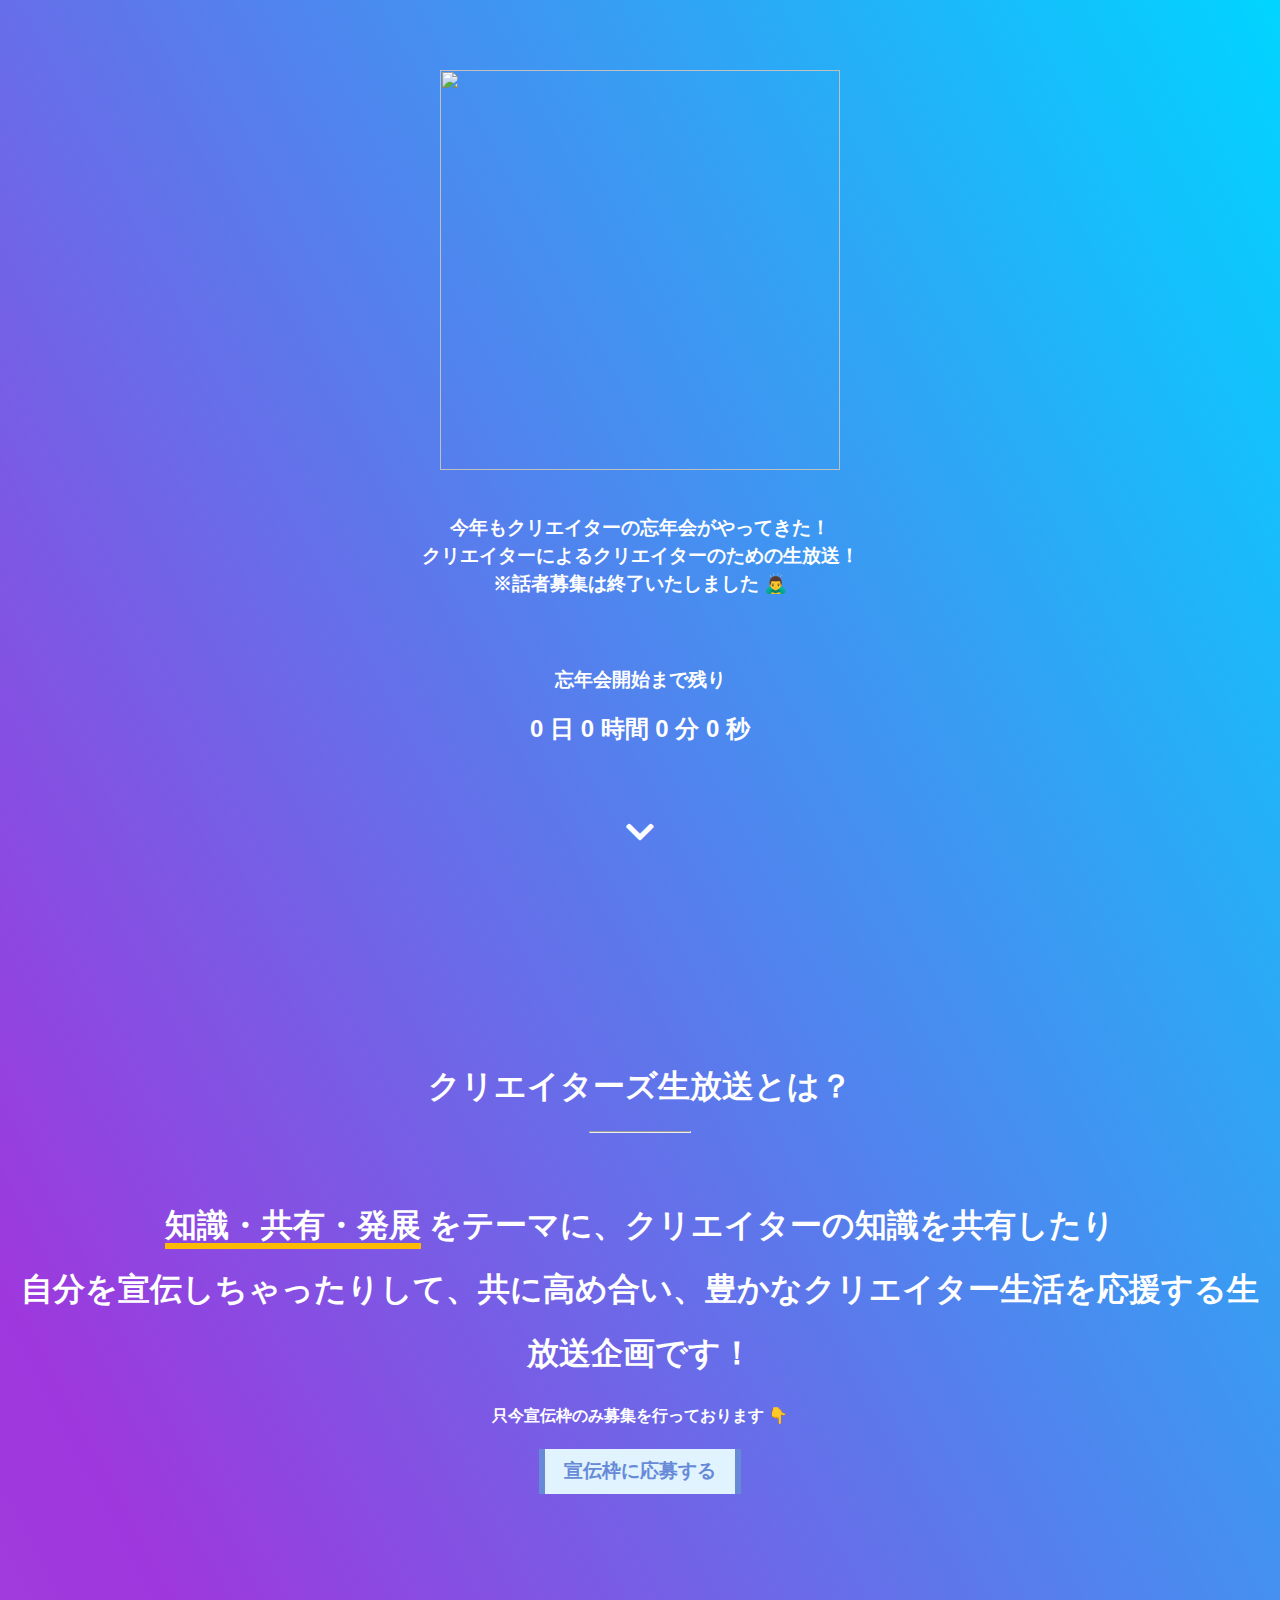
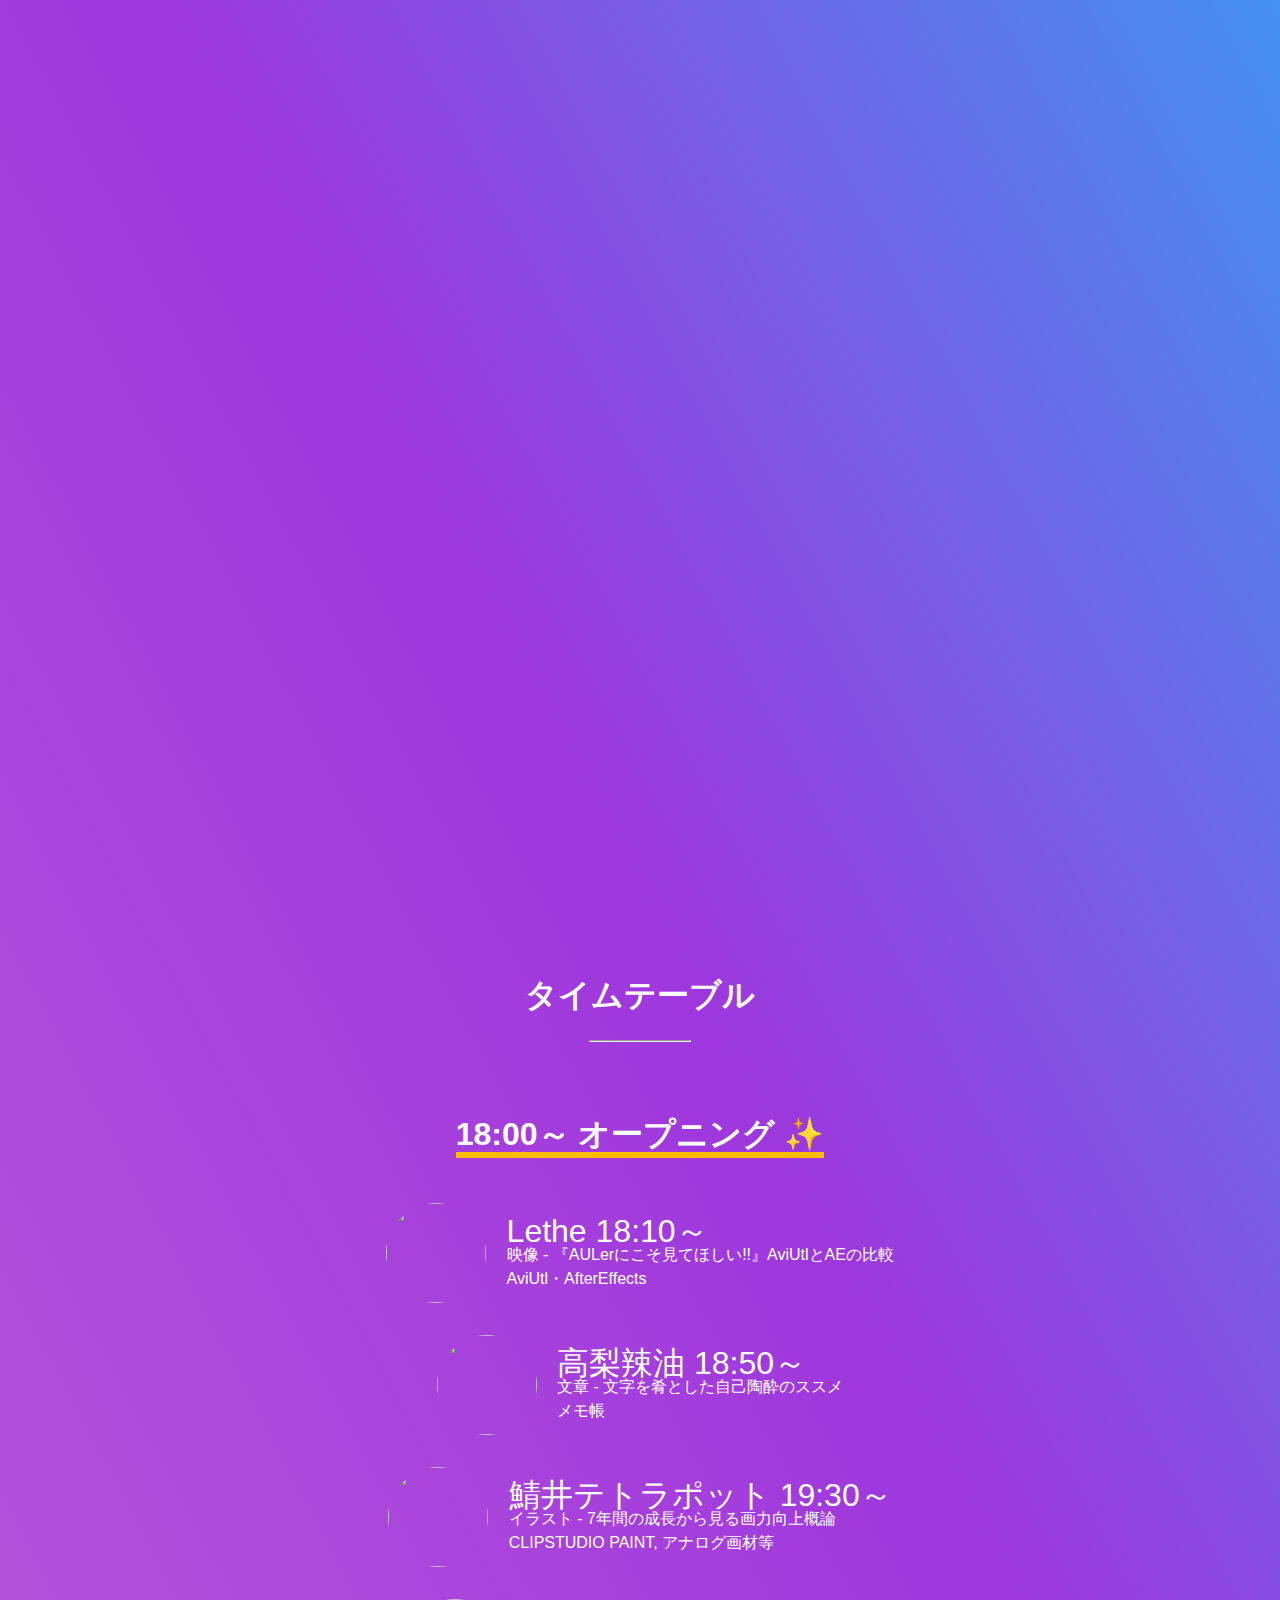
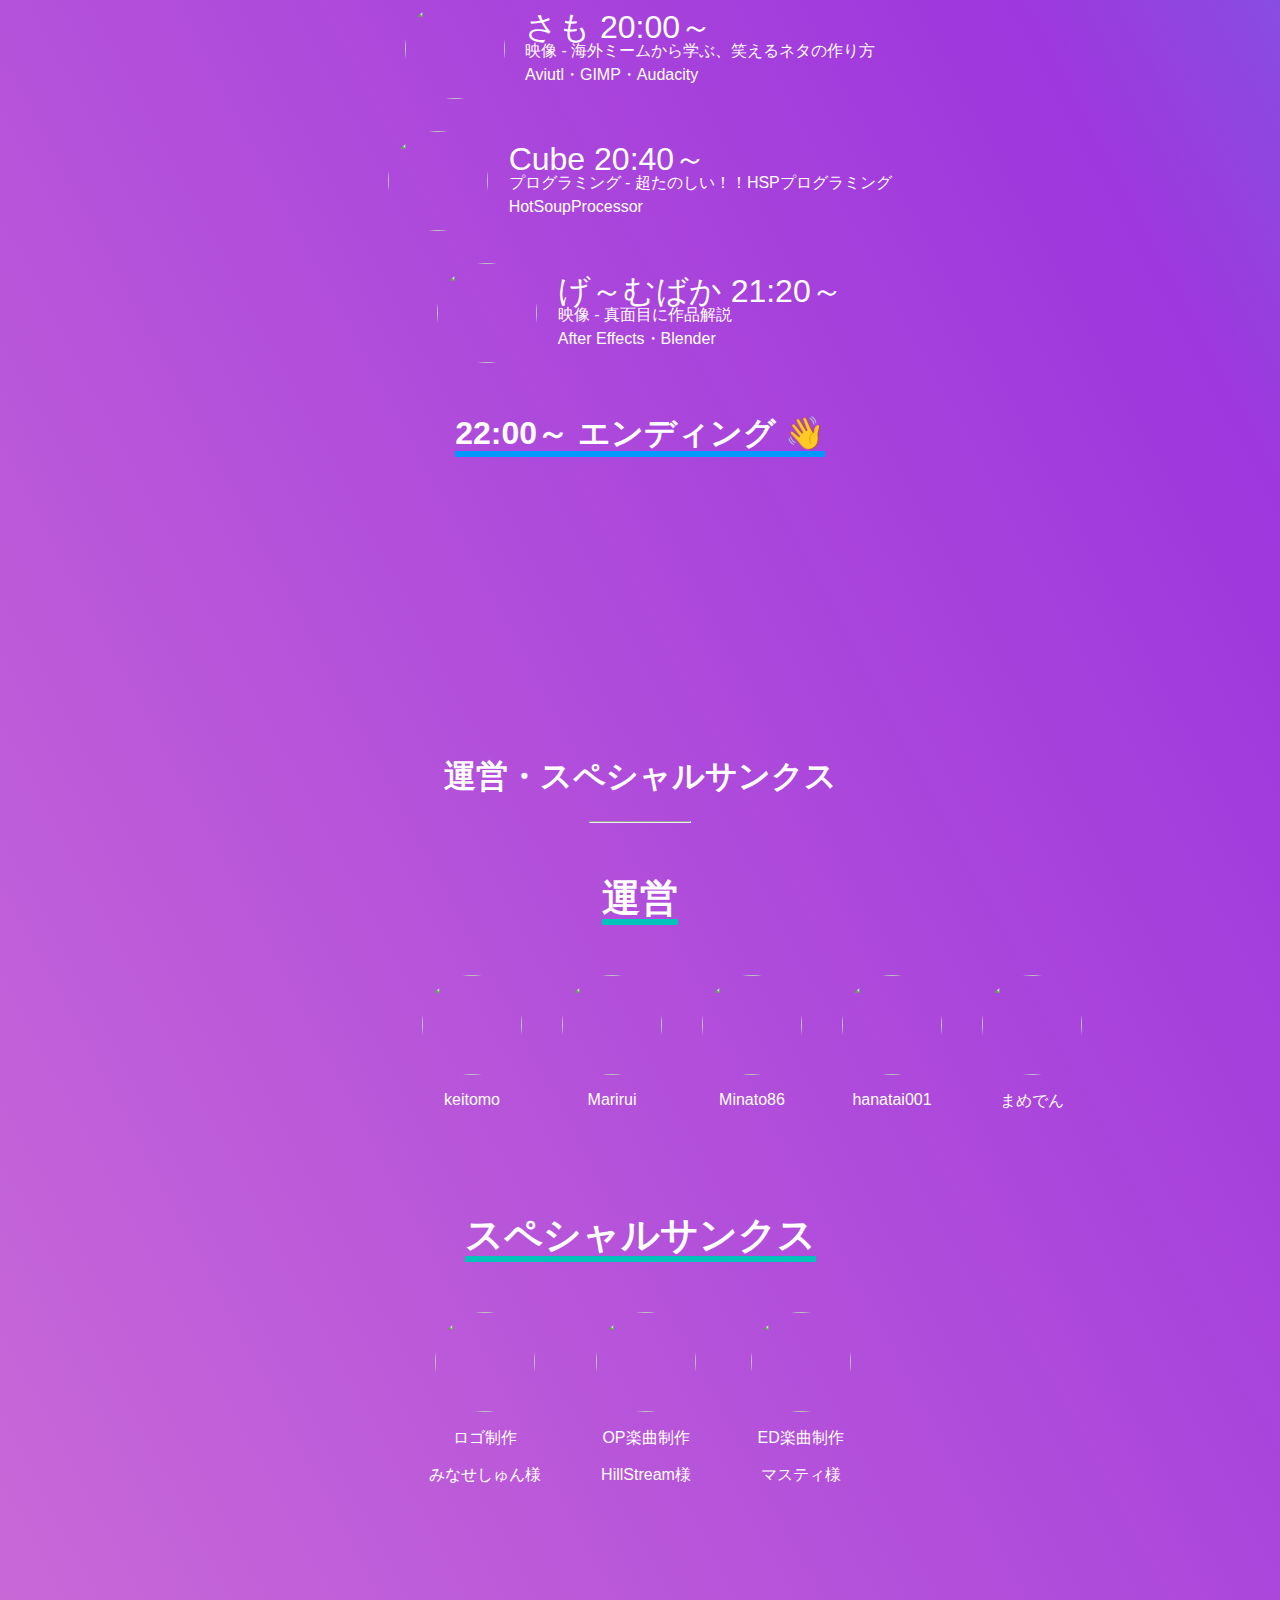
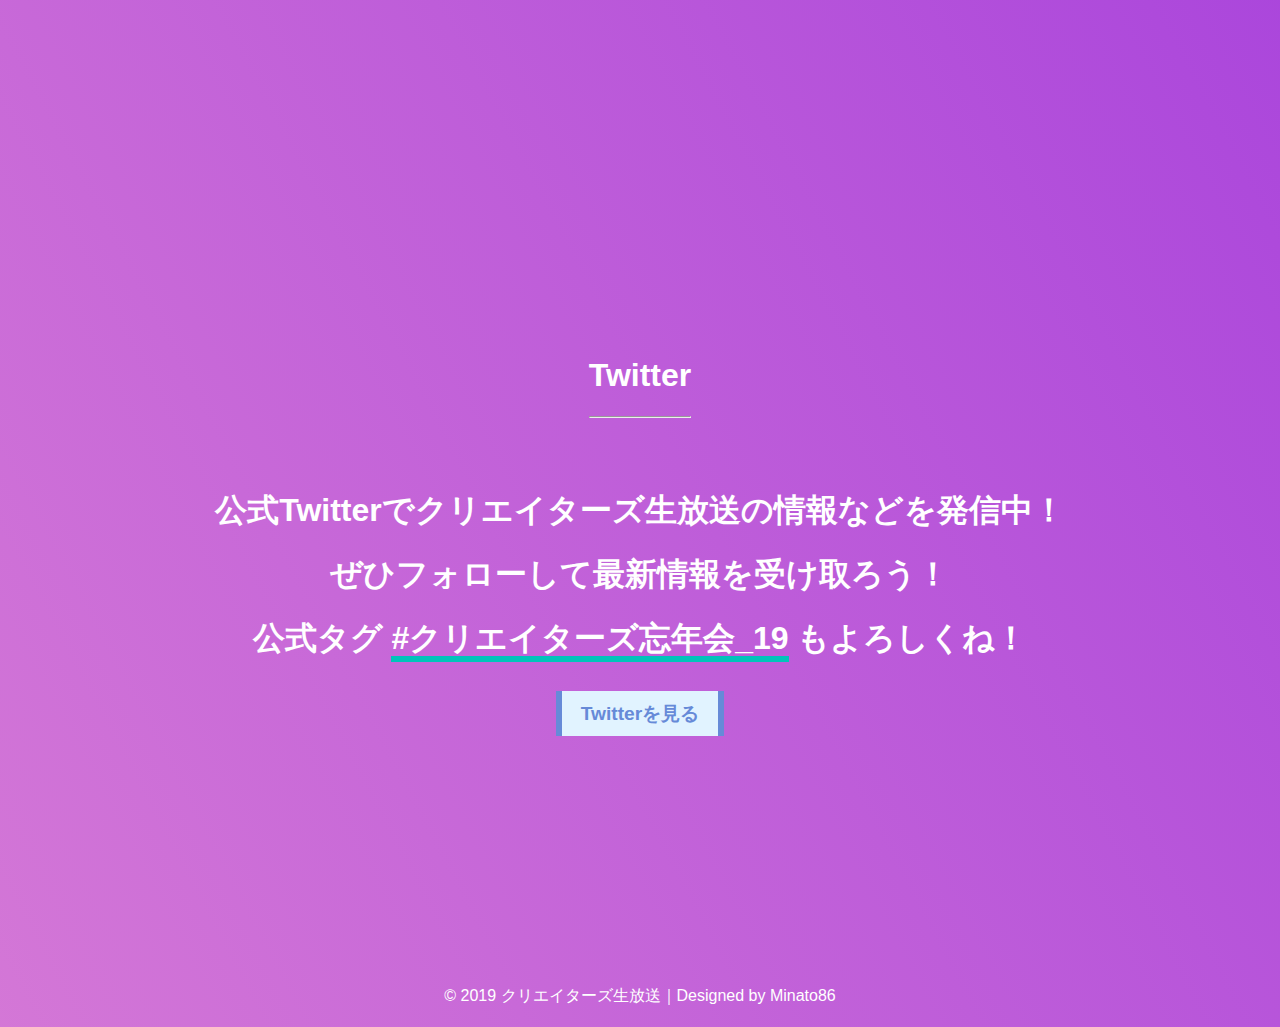
==== index.html @ d462431e "update" ====
<html>
    <head>
        <meta name="viewport" content="width=device-width, initial-scale=1.0">
        <title>クリエイターズ忘年会_19</title>

        <!-- meta -->
        <link rel="shortcut icon" href="./img/favicon.ico" type="image/x-icon">
        <meta name="twitter:card" content="summary" />
        <meta name="twitter:site" content="@creators_bc" />
        <meta property="og:url" content="https://creatorsbc.fun/" />
        <meta property="og:title" content="クリエイターズ忘年会_19" />
        <meta property="og:description" content="クリエイターズ忘年会_19の公式サイトです。" />
        <meta property="og:image" content="https://i.gyazo.com/70f1d8aa0fd897f2fe3856cfcf995e95.jpg" />

        <!-- css -->
        <link rel="stylesheet" href="./css/main.css">
        <link href="https://fonts.googleapis.com/css?family=Kosugi+Maru|Noto+Sans+JP&display=swap" rel="stylesheet">
        <link href="https://use.fontawesome.com/releases/v5.6.1/css/all.css" rel="stylesheet">

        <!-- js -->
        <script src="./js/jquery.js"></script>
        <script src="./js/countdown.js"></script>
    </head>
    <body>
        <!--
                                                .....
                                     ...+gMMMMMMMMMMMMMMMNNgJ..
                                ..+MMMMMMMMMMMMMMMMMMMMMMMMMMMMMNa.,
                             .gMMMMMMMY"=`       `       ` ?""MMMMMMMN,.`
                          .dMMMMMB"!   ..JwQggggggggggggmwi(..   7YMMMMMNJ.`
                       .+MMMMM"!  ..wggMB""!_...........?7TWMNgki.   TMMMMMN,`
                     .MMMMMD``..XgMB"~..gNMMMMMMMMMMMMMMMMNgJ,.?TNgk+,  TMMMMN,`
                   .MMMM#=` .XgH"_.+MMMMMM"""^!`     _?7""MMMMMMa,.7BNy+. (WMMMN, `
                 .dMMM#^ .JQM"_.dMMMM9^                      ?TMMMMNJ.7Mmn, .WMMMN,  `
               `.MMMM= .Jg#=.+MMM#=       .g              (,     ?TMMMN,-WN6, ,MMMMp
              .JMMMD  ,gM^.dMMM"         .M'.p`  ....  `.e Hb       ?HMMN,,WmG. 7MMMN,
             .MMMM= .XM".uMMH=          `MF.M'.p.MMMM].m M],M.        ,WMMN,/NJ, ,MMMN,
            .MMMM' ,q#!.MMM3             M],M.?F.MMMMt,B dF.M~          (MMMp UNG .HMMM,
           .MMMM! (JF jMM@               (N.?@    dN    (@ JF             TMMN.?NG. WMMM,
           dMMM! JdF.MMM$                 ?B      dN      dD               ,MMN,JNG. MMMN.
          -MMM\ ,JF.MMM\          ................dN....  .........`        ,MMN,?NO .MMMb `
         .MMMF .d@ dMMt         .MMMMMMMMMMMMMMMMMMMMMMMN,.MMMMMMMMN         ,MMN.Ubt (MMM[
         JMMM`.hM!.MMF          ,MMMMMMMMMMMMMMMMMMMMMMMMF dMMMMMMM#          (MMb MJ, MMMN
        .MMMF ,JF.MM#            (""""""""""""""""""""""! 7""""""""`           WMM,-N3 -MMM|
        .MMM: bM!-MM]                ......                                    ,MMb MJ. MMMb
        dMM# .q# MMM`                MMMMM}                                     MMN dF] MMMN
        MMM# ,JF MM#                 MMMMMN,......................              dMM-(@] JMMN
        MMM@ ,d].MM@                 MMMMMMMMMMMMMMMMMMMMMMMMMMMMMN             JMM[,#r (MMM
        MMM# ,d].MM@                 MMMMMMMMMMMMMMMMMMMMMMMMMMMMMM`            JMM\,#r JMMM
        dMMN ,JF MMN                 ."""""""""""""""""""""""MMMMMM`          ` dMM:-#] dMM#
       `JMMM..JN MMM.                                        .MMMMM`            MM# db\ MMMF
        ,MMM] $M-(MM]               `.gNNJ    .gNN,   .a,    .MMMMM`          `.MMF.MO .MMM]
         MMMN (db MMN.             ` MMMMM}  ,MMMMM   ,MMMm. .MMMMM`           dMM'.#r JMMM`
         -MMM[ DM,-MMb `             MMMMM}  ,MMMMM   ,M"`    TMMM"         ` .MMF.M4`.MMMF
          WMMN.,JN UMMp           ` .MMMMM}  ,MMMMM.                         .MM#`J8% dMM#
         `.MMMN (db WMMp `     ``.(+MMMMMM}  ,MMMMMNgJJJJJJJJJJJJ-.       ` .MMM`.@2 JMMM^
           ,MMMb 1Wb WMMp       .MMMMMMMMM}  ,MMMMMMMMMMMMMMMMMMMMN`    `  .MM#~.#J .MMMF
            JMMMR 1dN.TMMN,`    ,MMMMMMMMM!  .MMMMMMMMMMMMMMMMMMMM@      .JMM@ (@/`.MMMF
             JMMMN.(JN,(MMMe       ``````       `````````````````     ` .MMM$.dB= JMMMF
              ,MMMN,.4Wb.TMMN&.                                     ` .MMM@`.M0^.MMMMt
                WMMMm.?dN,.TMMMa.   .. ... ... . .... .. ... . ..  `.MMMB'.M8= .MMM#'
                 ?MMMMe 7dNJ "!  `    　　俺はKeitomo。主催だ。   .`.M8v`.MMMMD
                   TMMMNe '      すべては俺の計画通りだ。HAHAHA!!!  MMMMB!
                    .T#=  
        -->
        <div class="wrap">
            <section id="top">
                <div>
                    <img src="https://i.gyazo.com/5e3a92aaf8ae80759870c3af15cc7ea3.png" class="logo">
                    <h3 style="padding-bottom: 50px;line-height: 1.5em;">今年もクリエイターの忘年会がやってきた！<br>クリエイターによるクリエイターのための生放送！<br>
                    ※話者募集は終了いたしました 🙇‍♂️</h3>
                    <h3>忘年会開始まで残り</h3>
                    <h2 countdown data-text="%s 日 %s 時間 %s 分 %s 秒">Dec 28 2019 18:00:00</h2>
                    <h1 style="padding-top: 50px;"><i class="fas fa-chevron-down blinking"></i></h1>
                </div>
            </section>
            <section id="about" class="body">
                <div>
                    <h1>クリエイターズ生放送とは？</h1>
                    <hr width="100px" style="margin-bottom: 60px;">
                    <h1 style="line-height: 2em;"><span style="border-bottom: solid 6px #fcba03;">知識・共有・発展</span> をテーマに、クリエイターの知識を共有したり<br>
                    自分を宣伝しちゃったりして、共に高め合い、豊かなクリエイター生活を応援する生放送企画です！</h1>
                    <h4>只今宣伝枠のみ募集を行っております 👇</h4>
                    <a href="https://forms.gle/fdSsDYoHPmauTAWT8" target="_brank" class="btn-flat-vertical-border">宣伝枠に応募する</a>
                </div>
            </section>
            <section id="video" class="body">
                    <iframe class="video-promo" src="https://www.youtube.com/embed/orXXYyFGIE4" frameborder="0" allow="accelerometer; autoplay; encrypted-media; gyroscope; picture-in-picture" allowfullscreen></iframe>
            </section>
            <section id="timetable" class="body">
                <div>
                    <h1>タイムテーブル</h1>
                    <hr width="100px" style="margin-bottom: 60px;">
                    <h1 style="line-height: 2em;"><span style="border-bottom: solid 6px #fcba03;">18:00～ オープニング ✨</span></h1>
                    <div class="tt">
                        <p><a href="https://twitter.com/Lethe_movie" target="brank"><img src="https://i.gyazo.com/22e9d93dec07c52845b61fbc499a0b1f.png" alt=""></a></p>
                        <p class="des"><span style="font-size: 2em;">Lethe 18:10～</span><br>
                            映像 - 『AULerにこそ見てほしい!!』AviUtlとAEの比較<br>
                            AviUtl・AfterEffects
                        </p>
                    </div>
                    <div class="tt">
                        <p><a href="https://twitter.com/RaU_Takanashi" target="brank"><img src="https://i.gyazo.com/50382cf73e55de3f78f0122f3cd583ee.png" alt=""></a></p>
                        <p class="des"><span style="font-size: 2em;">高梨辣油 18:50～</span><br>
                            文章 - 文字を肴とした自己陶酔のススメㅤㅤㅤㅤㅤㅤ<br>
                            メモ帳
                        </p>
                    </div>
                    <div class="tt">
                        <p><a href="https://twitter.com/saba_tet1126" target="brank"><img src="https://i.gyazo.com/2437b817a026414116f5423c4c939b5f.png" alt=""></a></p>
                        <p class="des"><span style="font-size: 2em;">鯖井テトラポット 19:30～</span><br>
                            イラスト - 7年間の成長から見る画力向上概論<br>
                            CLIPSTUDIO PAINT, アナログ画材等
                        </p>
                    </div>
                    <div class="tt">
                        <p><a href="https://twitter.com/sakamoto0011" target="brank"><img src="https://i.gyazo.com/a6241a53ac39712736804571fe1c72ea.png" alt=""></a></p>
                        <p class="des"><span style="font-size: 2em;">さも 20:00～</span><br>
                            映像 - 海外ミームから学ぶ、笑えるネタの作り方ㅤ<br>
                            Aviutl・GIMP・Audacity
                        </p>
                    </div>
                    <div class="tt">
                        <p><a href="https://twitter.com/cubezeero" target="brank"><img src="https://i.gyazo.com/6b86696549e7f0f8fda0eaf172cfabc1.png" alt=""></a></p>
                        <p class="des"><span style="font-size: 2em;">Cube 20:40～</span><br>
                            プログラミング - 超たのしい！！HSPプログラミング<br>
                            HotSoupProcessor
                        </p>
                    </div>
                    <div class="tt">
                        <p><a href="https://twitter.com/GAMEBAKA2000" target="brank"><img src="https://i.gyazo.com/21ffd3a1f60e55e9c38b6039c8e36f0f.png" alt=""></a></p>
                        <p class="des"><span style="font-size: 2em;">げ～むばか 21:20～</span><br>
                            映像 - 真面目に作品解説ㅤㅤㅤㅤㅤㅤㅤㅤㅤㅤㅤㅤ<br>
                            After Effects・Blender
                        </p>
                    </div>
                    <h1 style="line-height: 2em;"><span style="border-bottom: solid 6px #0398fc;">22:00～ エンディング 👋</span></h1>
                </div>
            </section>
            <section id="member" class="body">
                <div>
                    <h1>運営・スペシャルサンクス</h1>
                    <hr width="100px" style="margin-bottom: 50px;">
                    <h1><span style="border-bottom: solid 6px rgb(0, 196, 186);font-size: 1.2em;">運営</span></h1>
                    <div class="list">
                        <a href="https://twitter.com/ktmo_mov" target="_brank" class="list-item">
                            <img src="https://i.gyazo.com/1d8be86977a50c9455d83f472a23ac5b.png" alt="">
                            <p>keitomo</p>
                        </a>
                        <a href="https://twitter.com/marirui67" target="_brank" class="list-item">
                            <img src="https://i.gyazo.com/f744e0cbfbd6523bb1870ebd5173b1fb.png" alt="">
                            <p>Marirui</p>
                        </a>
                        <a href="https://twitter.com/minatoo86" target="_brank" class="list-item">
                            <img src="https://i.gyazo.com/f1474692c18a4db231034524dd85b794.jpg" alt="">
                            <p>Minato86</p>
                        </a>
                        <a href="https://twitter.com/hanatai001" target="_brank" class="list-item">
                            <img src="https://i.gyazo.com/eb9c6229f946e86064e01d5e27574a65.png" alt="">
                            <p>hanatai001</p>
                        </a>
                        <a href="https://twitter.com/mamedenkun" target="_brank" class="list-item">
                            <img src="https://i.gyazo.com/46a14986a5d53047683aafbb2c1fb04d.png" alt="">
                            <p>まめでん</p>
                        </a>
                    </div>
                    <h1><span style="border-bottom: solid 6px rgb(0, 196, 186);font-size: 1.2em;margin: 0 50px;">スペシャルサンクス</span></h1>
                    <div class="list">
                        <a href="https://twitter.com/ShunMinase" target="_brank" class="list-item">
                            <img src="https://i.gyazo.com/5931a4c4b9e9d77b2ae1f54dc32a203a.jpg" alt="">
                            <p>ロゴ制作</p>
                            <p>みなせしゅん様</p>
                        </a>
                        <a href="https://twitter.com/std3220" target="_brank" class="list-item">
                            <img src="https://i.gyazo.com/8f08acd275242303098bb33f04b0a08d.png" alt="">
                            <p>OP楽曲制作</p>
                            <p>HillStream様</p>
                        </a>
                        <a href="https://twitter.com/doughnutscinema" target="_brank" class="list-item">
                            <img src="https://i.gyazo.com/138bfa4cdad1a27047c451812296b04d.png" alt="">
                            <p>ED楽曲制作</p>
                            <p>マスティ様</p>
                        </a>
                    </div>
                </div>
            </section>
            <section id="twitter">
                <div>
                    <h1>Twitter</h1>
                    <hr width="100px" style="margin-bottom: 60px;">
                    <h1 style="line-height: 2em;">公式Twitterでクリエイターズ生放送の情報などを発信中！<br>
                    ぜひフォローして最新情報を受け取ろう！<br>
                    公式タグ <span style="border-bottom: solid 6px rgb(0, 196, 186);">#クリエイターズ忘年会_19</span> もよろしくね！</h1>
                    <a href="https://twitter.com/creators_bc" target="_brank" class="btn-flat-vertical-border">Twitterを見る</a>
                </div>
            </section>
            <a style="text-align: center;">© 2019 クリエイターズ生放送｜Designed by Minato86</a>
        </div>
        <script src="https://cdn.jsdelivr.net/npm/bubbly-bg@1.0.0/dist/bubbly-bg.js"></script>
        <script>
            bubbly();
        </script>
    </body>
</html>
---- css/main.css ----
html, body {
    margin: 0;
}

.wrap {
    text-align: center;
    padding: 20px 20px;
    font-family: 'Kosugi Maru', sans-serif;
    color: white;
    background: rgb(174,0,179);
    background: linear-gradient(62deg, rgba(174,0,179,0.5326505602240896) 0%, rgba(158,55,221,1) 55%, rgba(0,212,255,1) 100%);
}

#top, #twitter {
    height: 100vh;
    display: flex;
    justify-content: center; /*左右中央揃え*/
    align-items: center;     /*上下中央揃え*/
}

.body {
    padding: 10% 0;
    display: flex;
    justify-content: center; /*左右中央揃え*/
    align-items: center;     /*上下中央揃え*/
}

@media screen and (max-width:480px) { 
    .body {
        padding: 30% 0;
        display: flex;
        justify-content: center; /*左右中央揃え*/
        align-items: center;     /*上下中央揃え*/
    }
}

.tt p{
    display:inline-block;
    vertical-align:top; /*縦方向の揃え位置を指定*/
}

.tt img{
    width: 100px;
    border-radius: 50%;
}

@media screen and (max-width:700px) { 
    .tt img {
        width: 130px
    }
    .tt {
        margin: 3rem 0;
    }
}


.des {
    margin: 2rem 0 0 1rem;
    text-align: left;
    line-height: 1.5rem;
}

.blinking{
	-webkit-animation:blink 1.5s ease-in-out infinite alternate;
    -moz-animation:blink 1.5s ease-in-out infinite alternate;
    animation:blink 1.5s ease-in-out infinite alternate;
}
@-webkit-keyframes blink{
    0% {opacity:0;}
    100% {opacity:1;}
}
@-moz-keyframes blink{
    0% {opacity:0;}
    100% {opacity:1;}
}
@keyframes blink{
    0% {opacity:0;}
    100% {opacity:1;}
}

.logo {
    width: 400px;
    margin-bottom: 25px;
}

.video-promo {
    width: 1000px;
    height: 563px;
}

@media screen and (max-width:480px) { 
    /*　画面サイズが480pxからはここを読み込む　*/
    .logo {
        width: 200px;
    }
    body {
        font-size: 0.8rem;
    }
    .video-promo {
        width: 480px;
        height: 270px;
    }
}

.btn-flat-vertical-border {
    font-size: 1.2em;
    position: relative;
    display: inline-block;
    font-weight: bold;
    padding: 0.5em 1em;
    text-decoration: none;
    border-left: solid 6px #668ad8;
    border-right: solid 6px #668ad8;
    color: #668ad8;
    background: #e1f3ff;
    transition: .4s;
  }
  
  .btn-flat-vertical-border:hover {
    background: #668ad8;
    color: #FFF;
  }

.list {
    display: flex;
    flex-wrap: nowrap;
    justify-content: space-around;
    padding: 30px 16% 60px;
}
.list-item {
    text-decoration: none;
    color: white;
    margin: 0 20px;
}

.list-item img{
    width: 100px;
    border-radius: 50%;
}
@media screen and (max-width:700px) { 
    .list {
        flex-wrap: wrap;
        justify-content: space-between;
    }
    .list-item img {
        width: 70px
    }
}
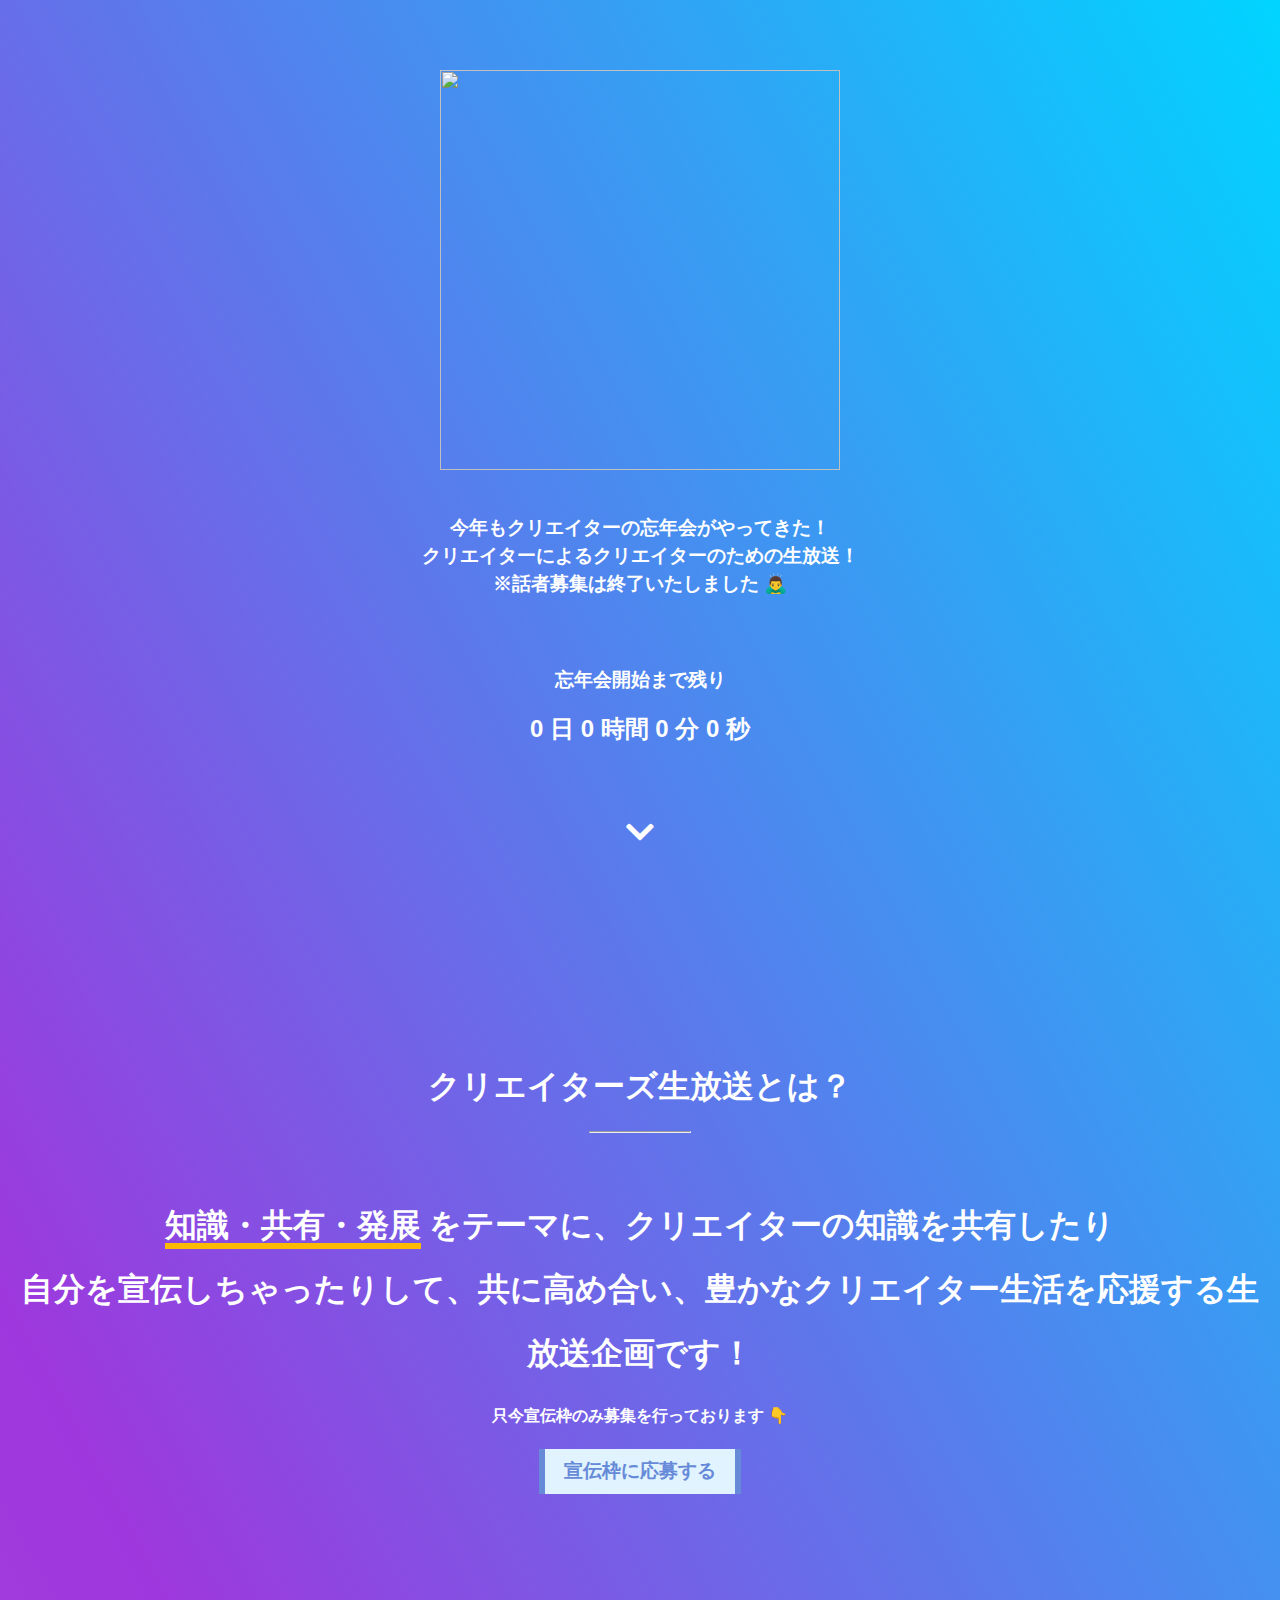
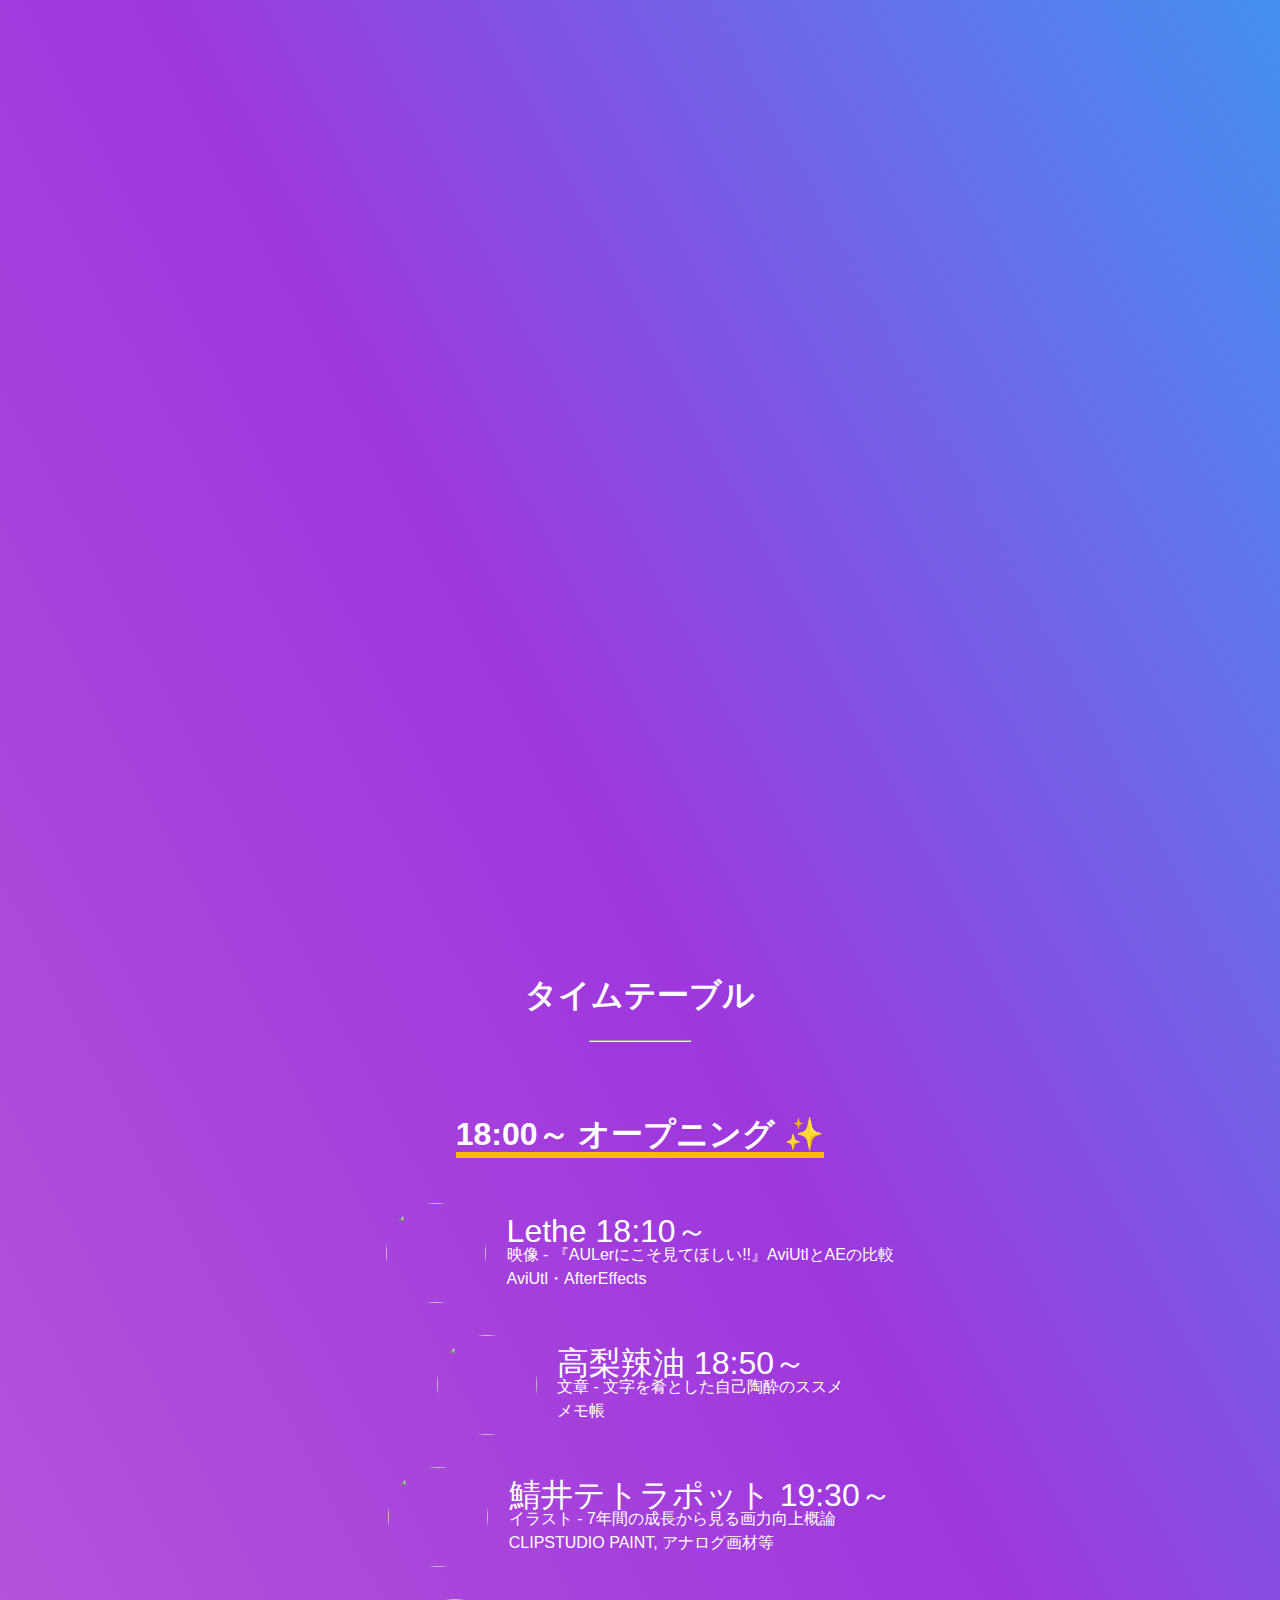
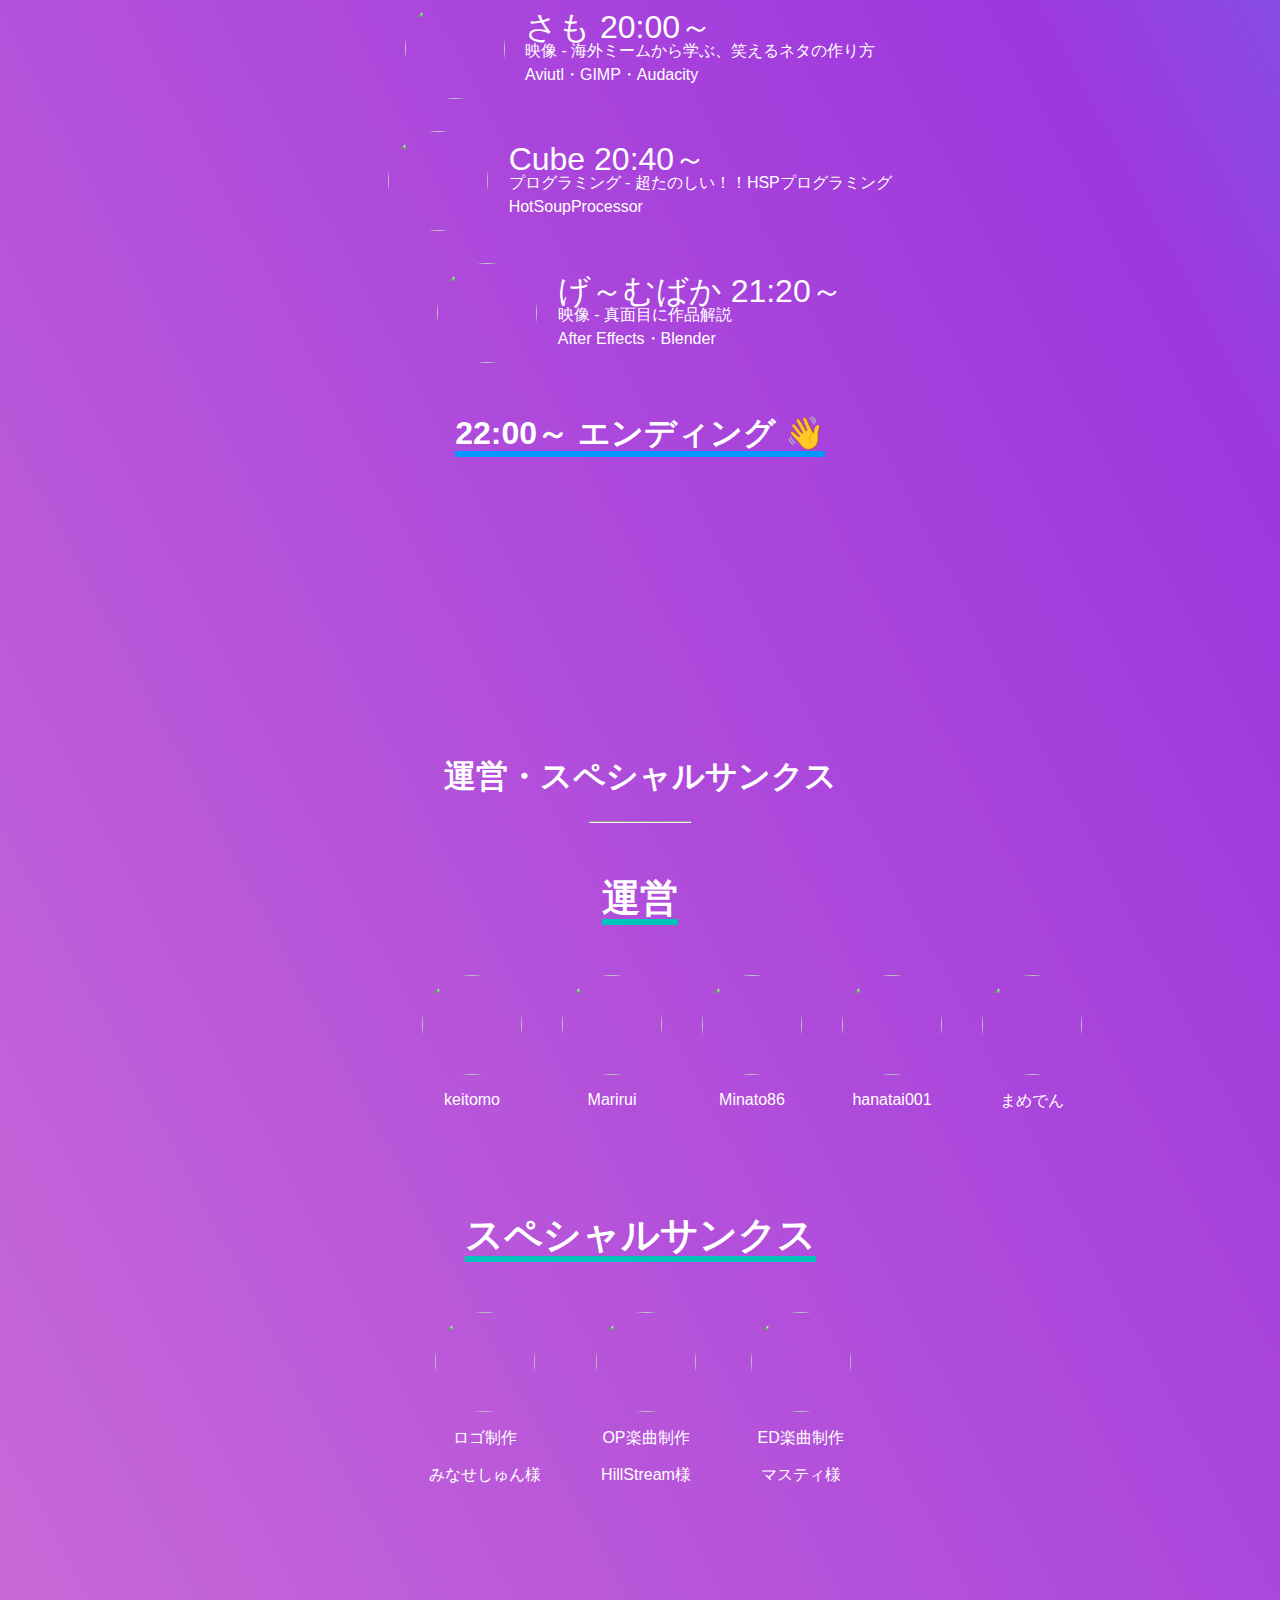
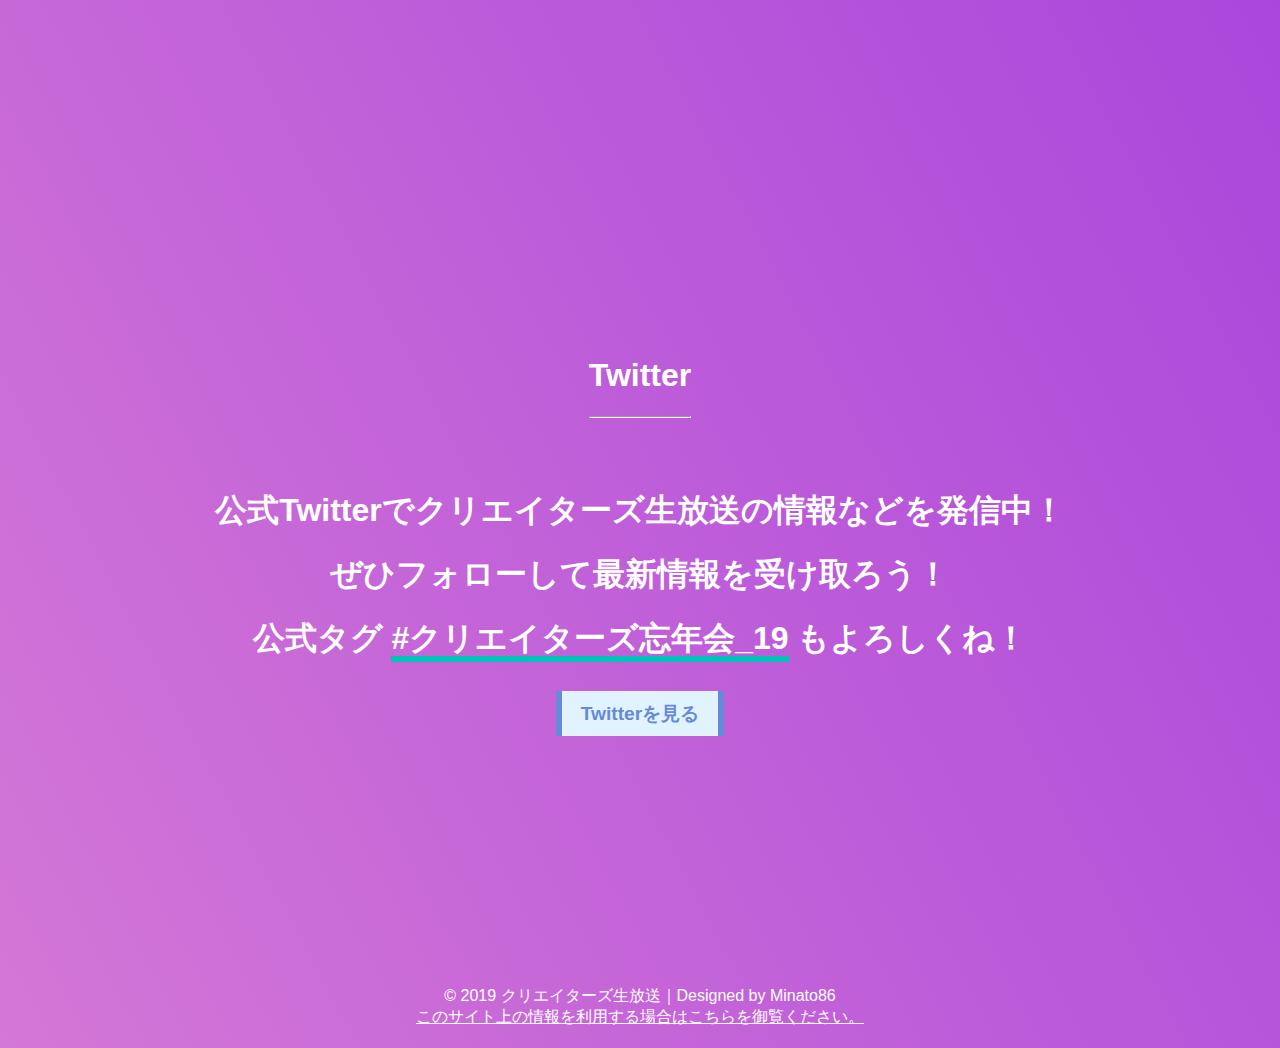
==== commit 689bac92: "update" ====
--- a/index.html
+++ b/index.html
@@ -194,7 +194,8 @@
                     <a href="https://twitter.com/creators_bc" target="_brank" class="btn-flat-vertical-border">Twitterを見る</a>
                 </div>
             </section>
-            <a style="text-align: center;">© 2019 クリエイターズ生放送｜Designed by Minato86</a>
+            <a style="text-align: center;">© 2019 クリエイターズ生放送｜Designed by Minato86</a><br>
+            <a href="" style="color: white;">このサイト上の情報を利用する場合はこちらを御覧ください。</a>
         </div>
         <script src="https://cdn.jsdelivr.net/npm/bubbly-bg@1.0.0/dist/bubbly-bg.js"></script>
         <script>
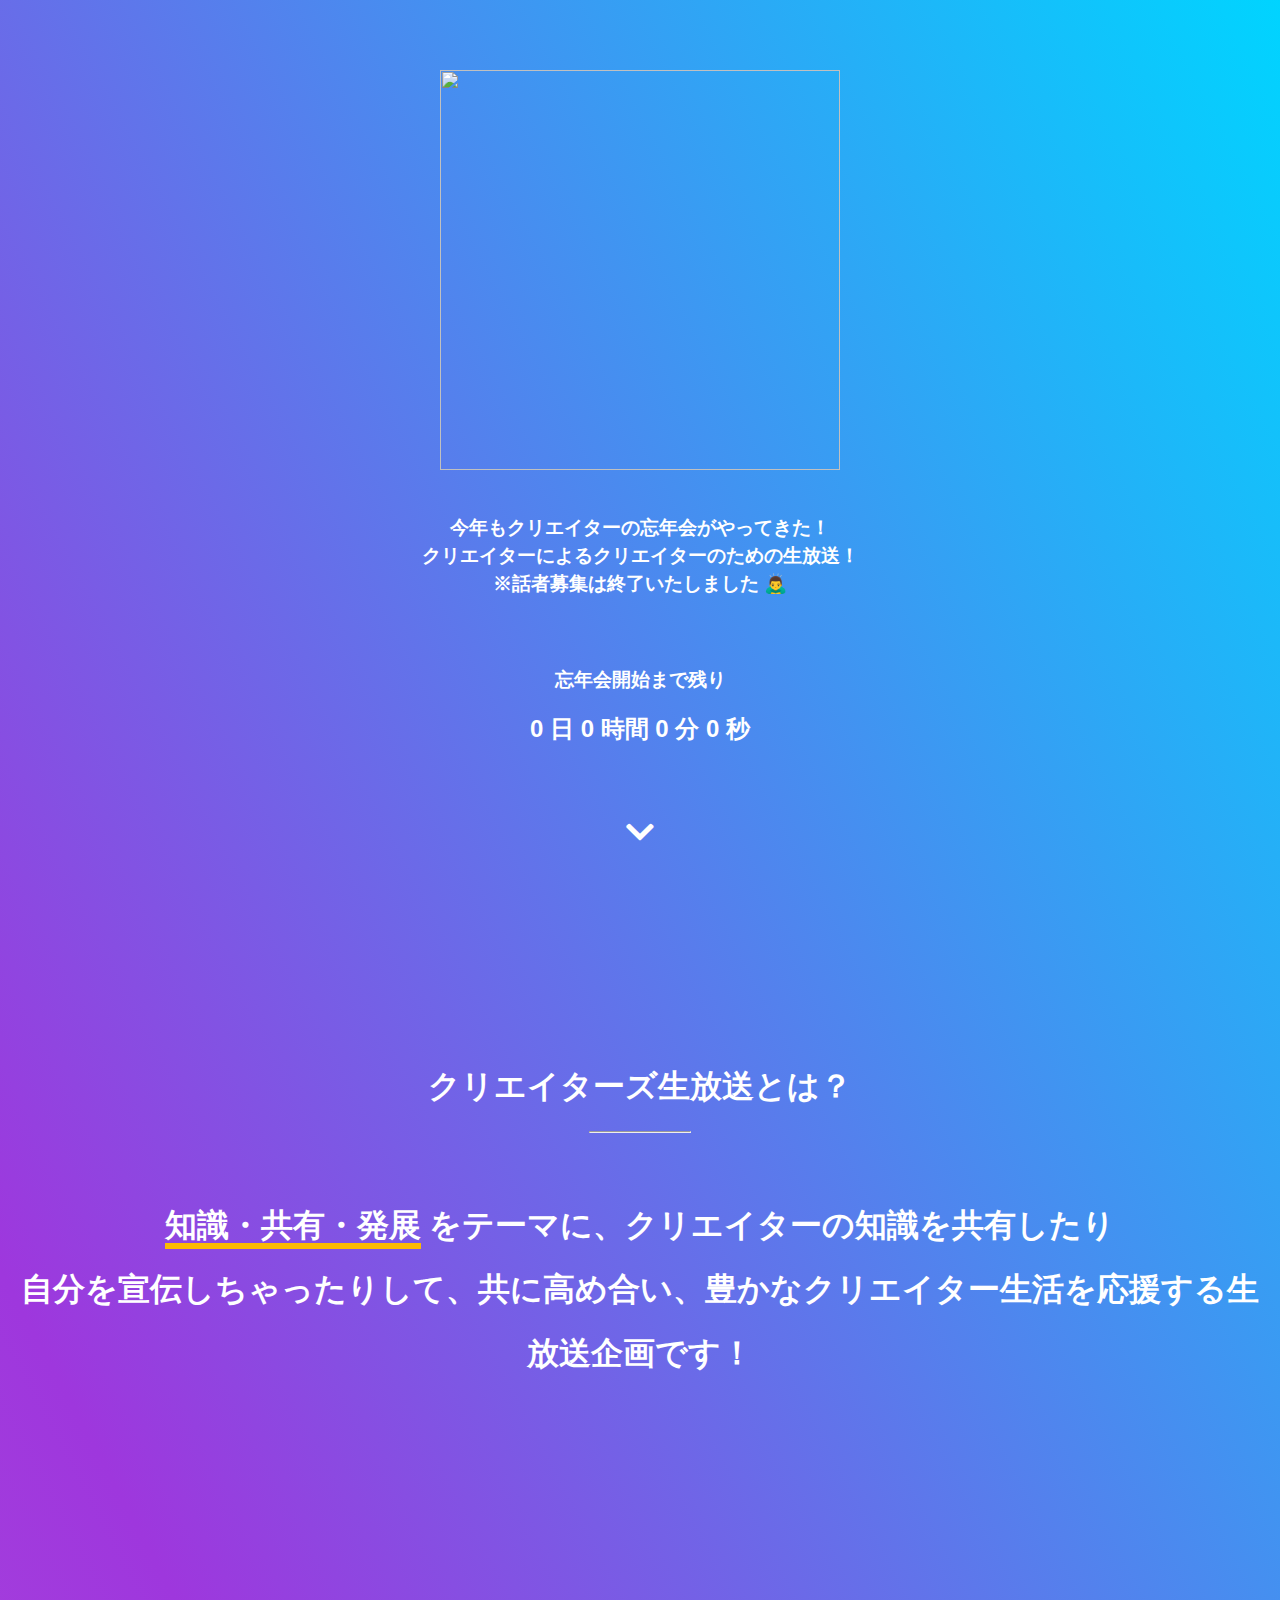
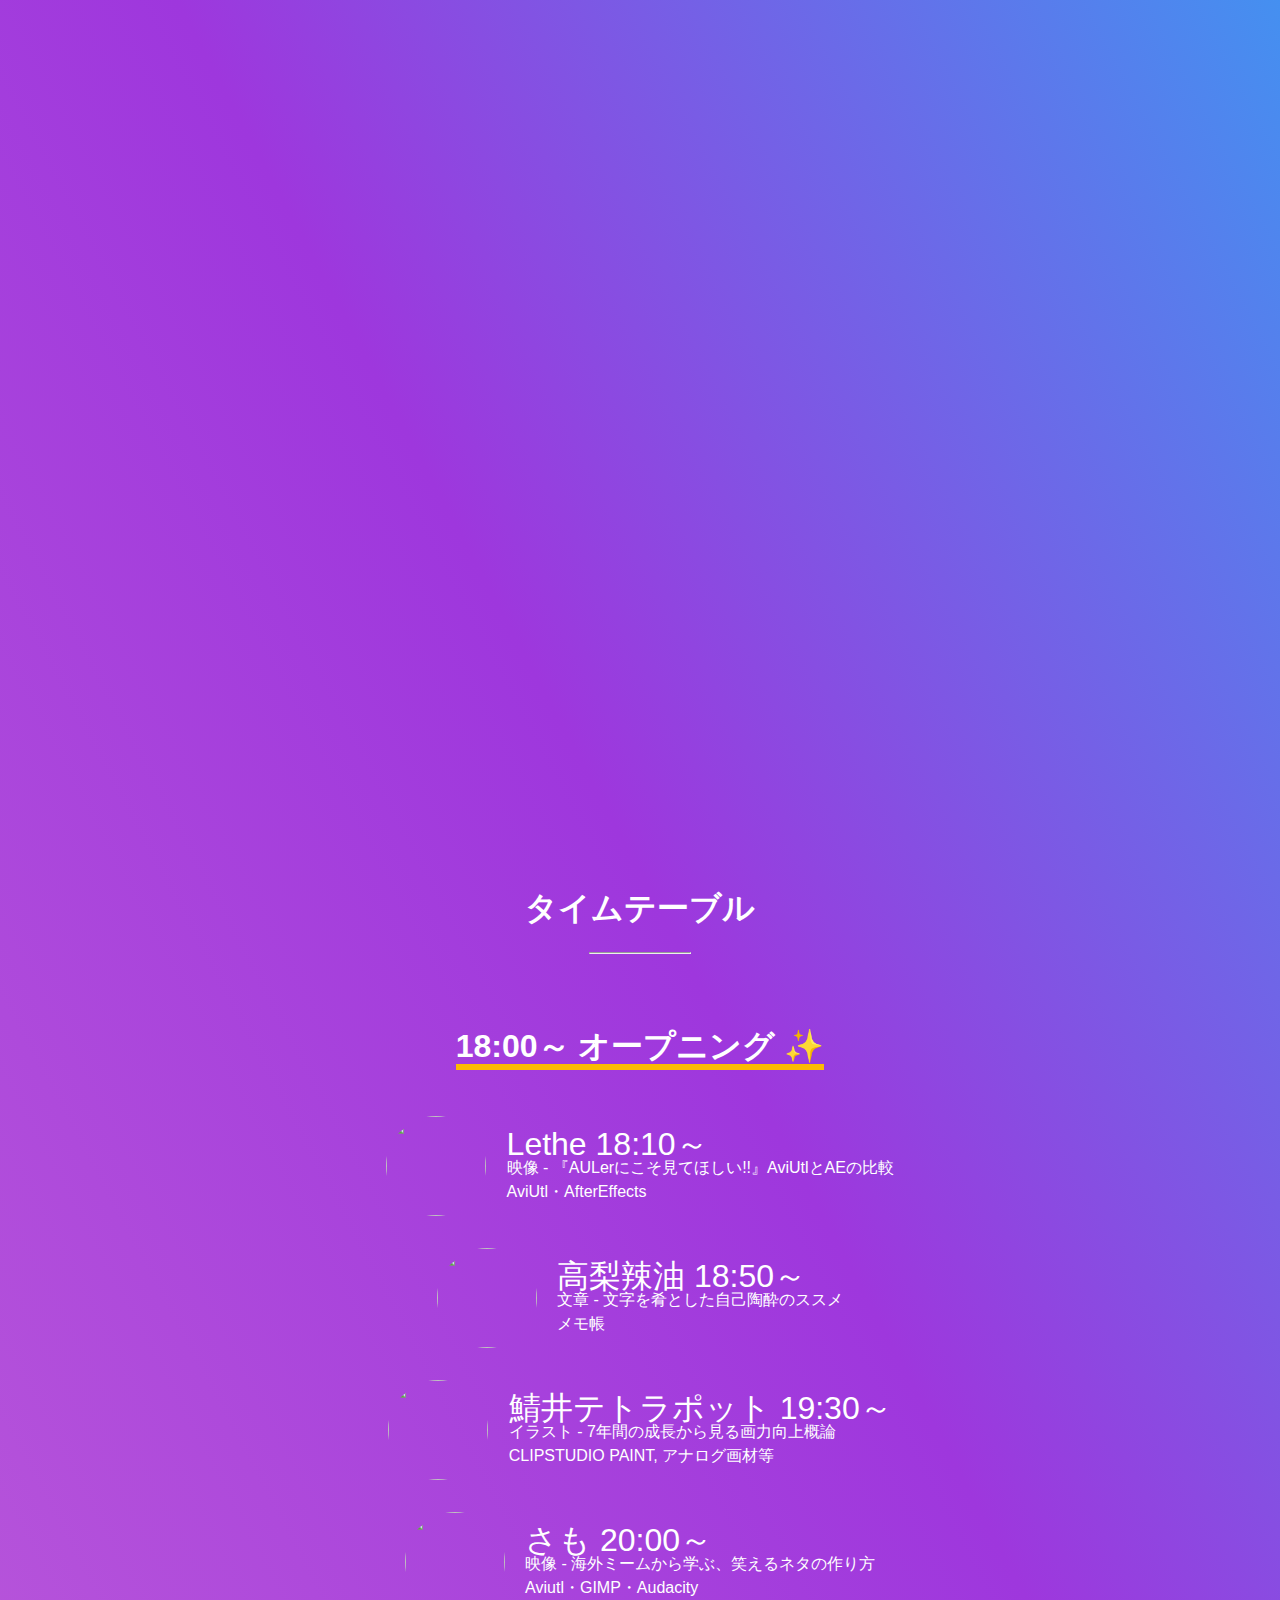
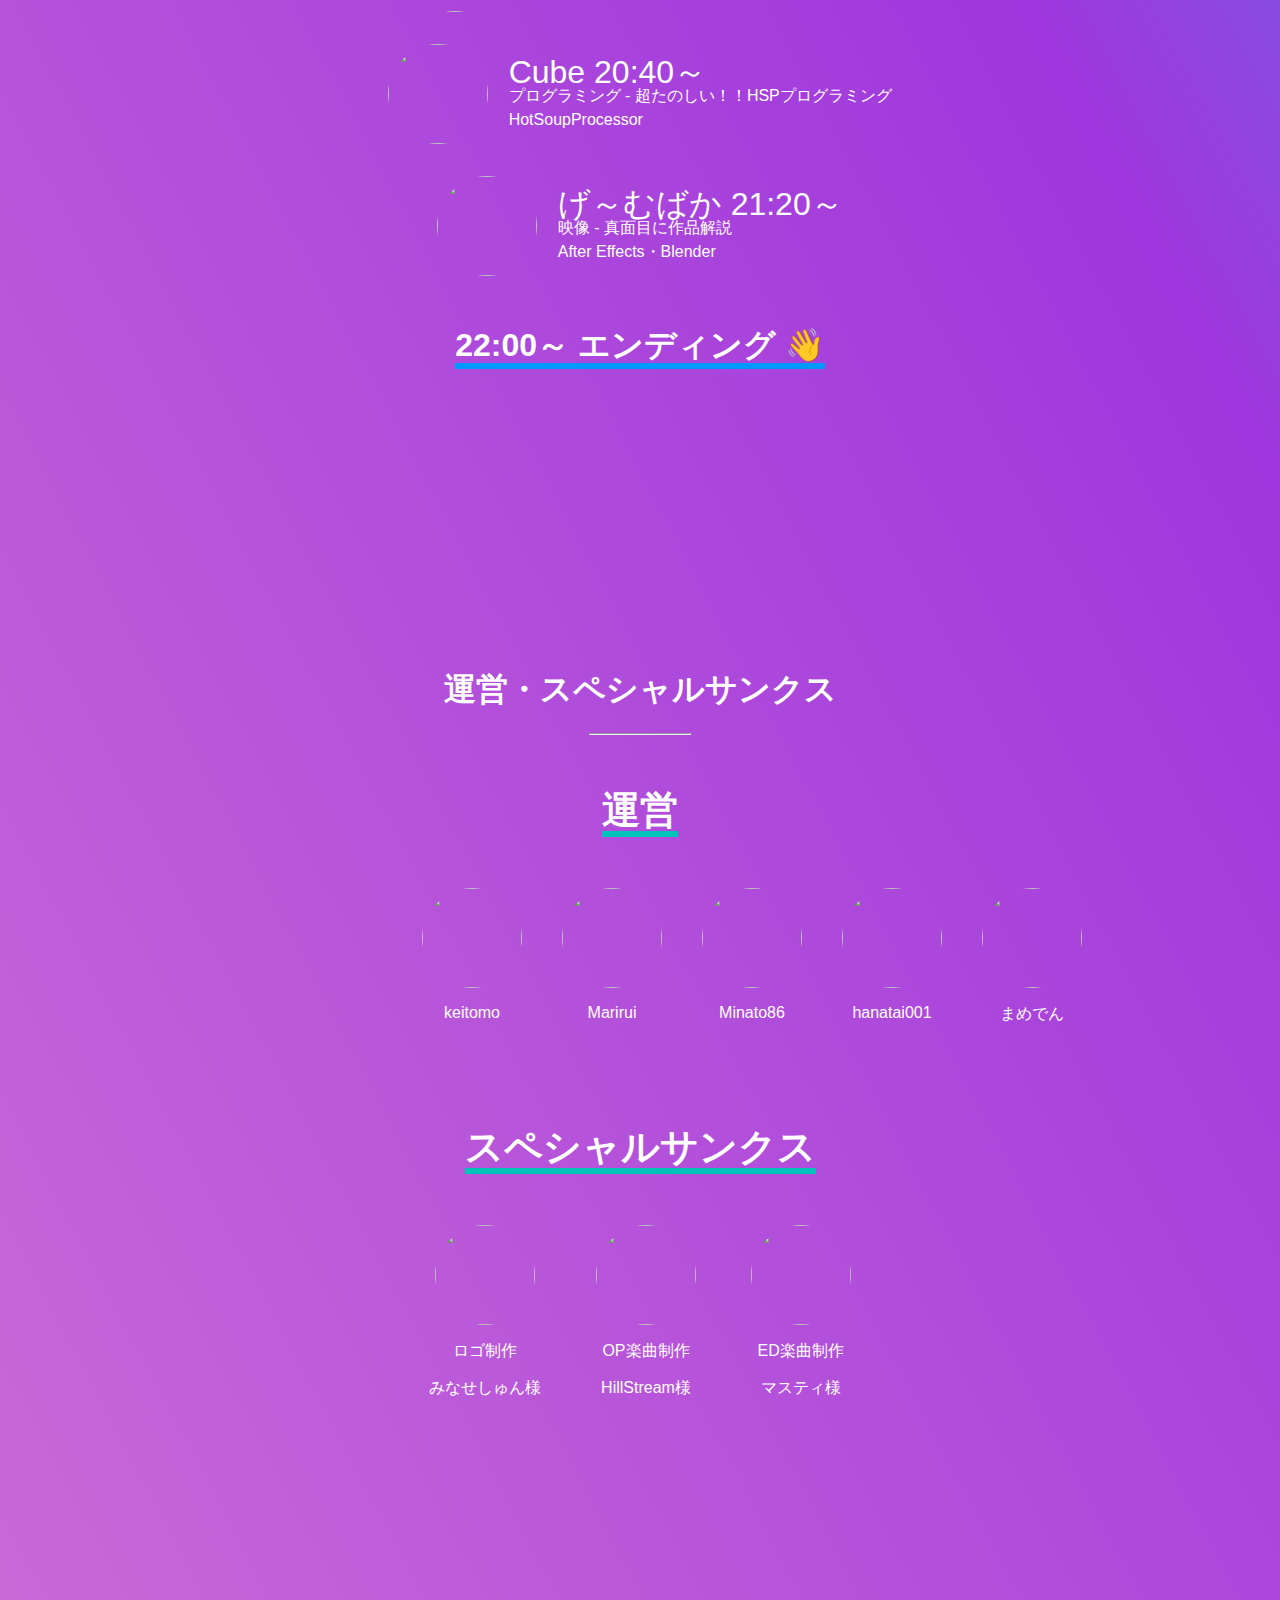
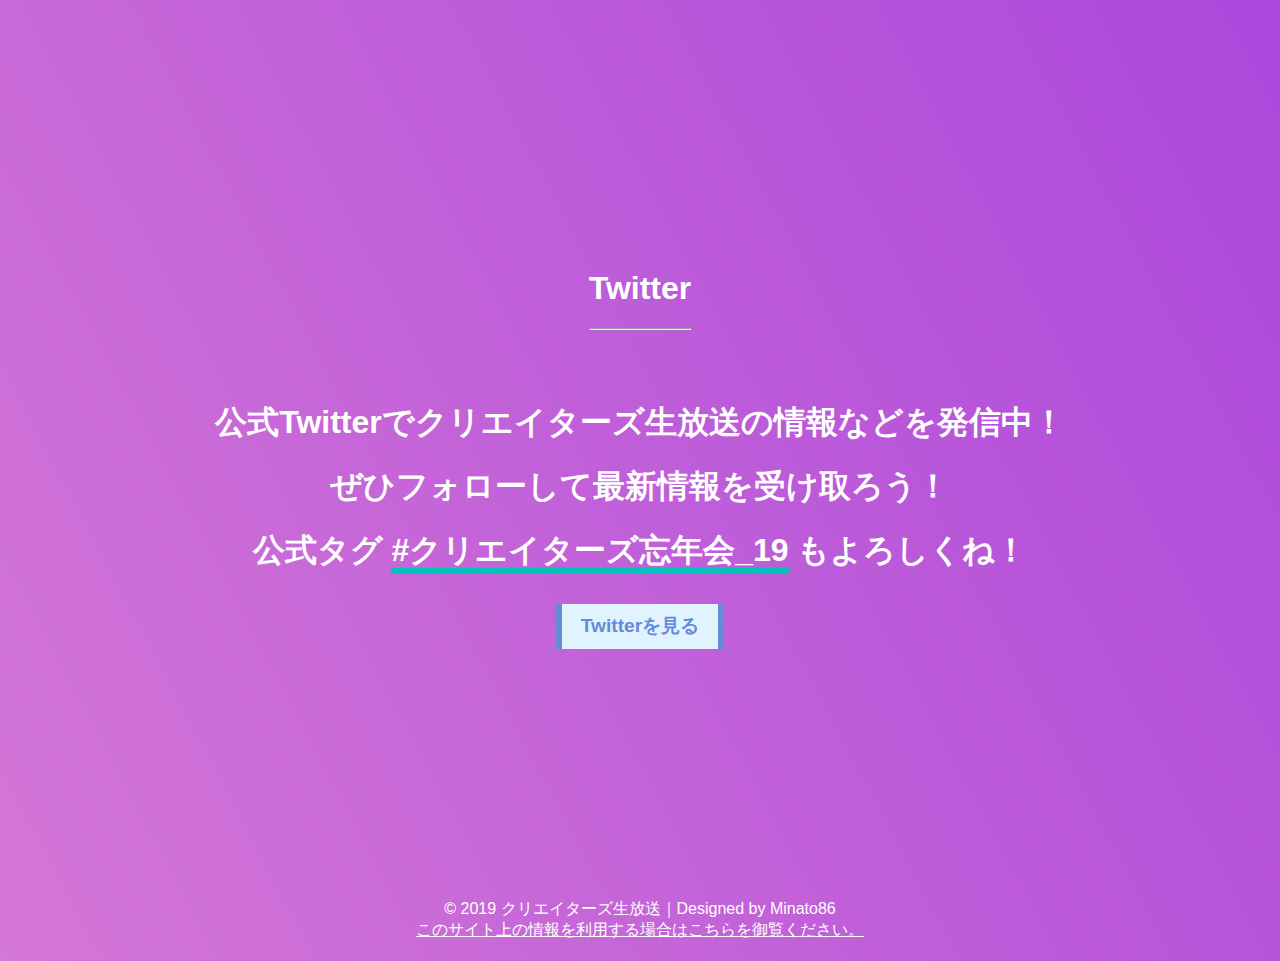
==== commit f50834d3: "Update index.html" ====
--- a/index.html
+++ b/index.html
@@ -80,12 +80,10 @@
                     <hr width="100px" style="margin-bottom: 60px;">
                     <h1 style="line-height: 2em;"><span style="border-bottom: solid 6px #fcba03;">知識・共有・発展</span> をテーマに、クリエイターの知識を共有したり<br>
                     自分を宣伝しちゃったりして、共に高め合い、豊かなクリエイター生活を応援する生放送企画です！</h1>
-                    <h4>只今宣伝枠のみ募集を行っております 👇</h4>
-                    <a href="https://forms.gle/fdSsDYoHPmauTAWT8" target="_brank" class="btn-flat-vertical-border">宣伝枠に応募する</a>
                 </div>
             </section>
             <section id="video" class="body">
-                    <iframe class="video-promo" src="https://www.youtube.com/embed/orXXYyFGIE4" frameborder="0" allow="accelerometer; autoplay; encrypted-media; gyroscope; picture-in-picture" allowfullscreen></iframe>
+                    <iframe class="video-promo" src="https://www.youtube.com/embed/b8rR0Ioa3YI" frameborder="0" allow="accelerometer; autoplay; encrypted-media; gyroscope; picture-in-picture" allowfullscreen></iframe>
             </section>
             <section id="timetable" class="body">
                 <div>
@@ -195,11 +193,11 @@
                 </div>
             </section>
             <a style="text-align: center;">© 2019 クリエイターズ生放送｜Designed by Minato86</a><br>
-            <a href="" style="color: white;">このサイト上の情報を利用する場合はこちらを御覧ください。</a>
+            <a href="https://github.com/Chipsnet/creatorsbc.fun/blob/master/README.md" target="_brank" style="color: white;">このサイト上の情報を利用する場合はこちらを御覧ください。</a>
         </div>
         <script src="https://cdn.jsdelivr.net/npm/bubbly-bg@1.0.0/dist/bubbly-bg.js"></script>
         <script>
             bubbly();
         </script>
     </body>
-</html>+</html>
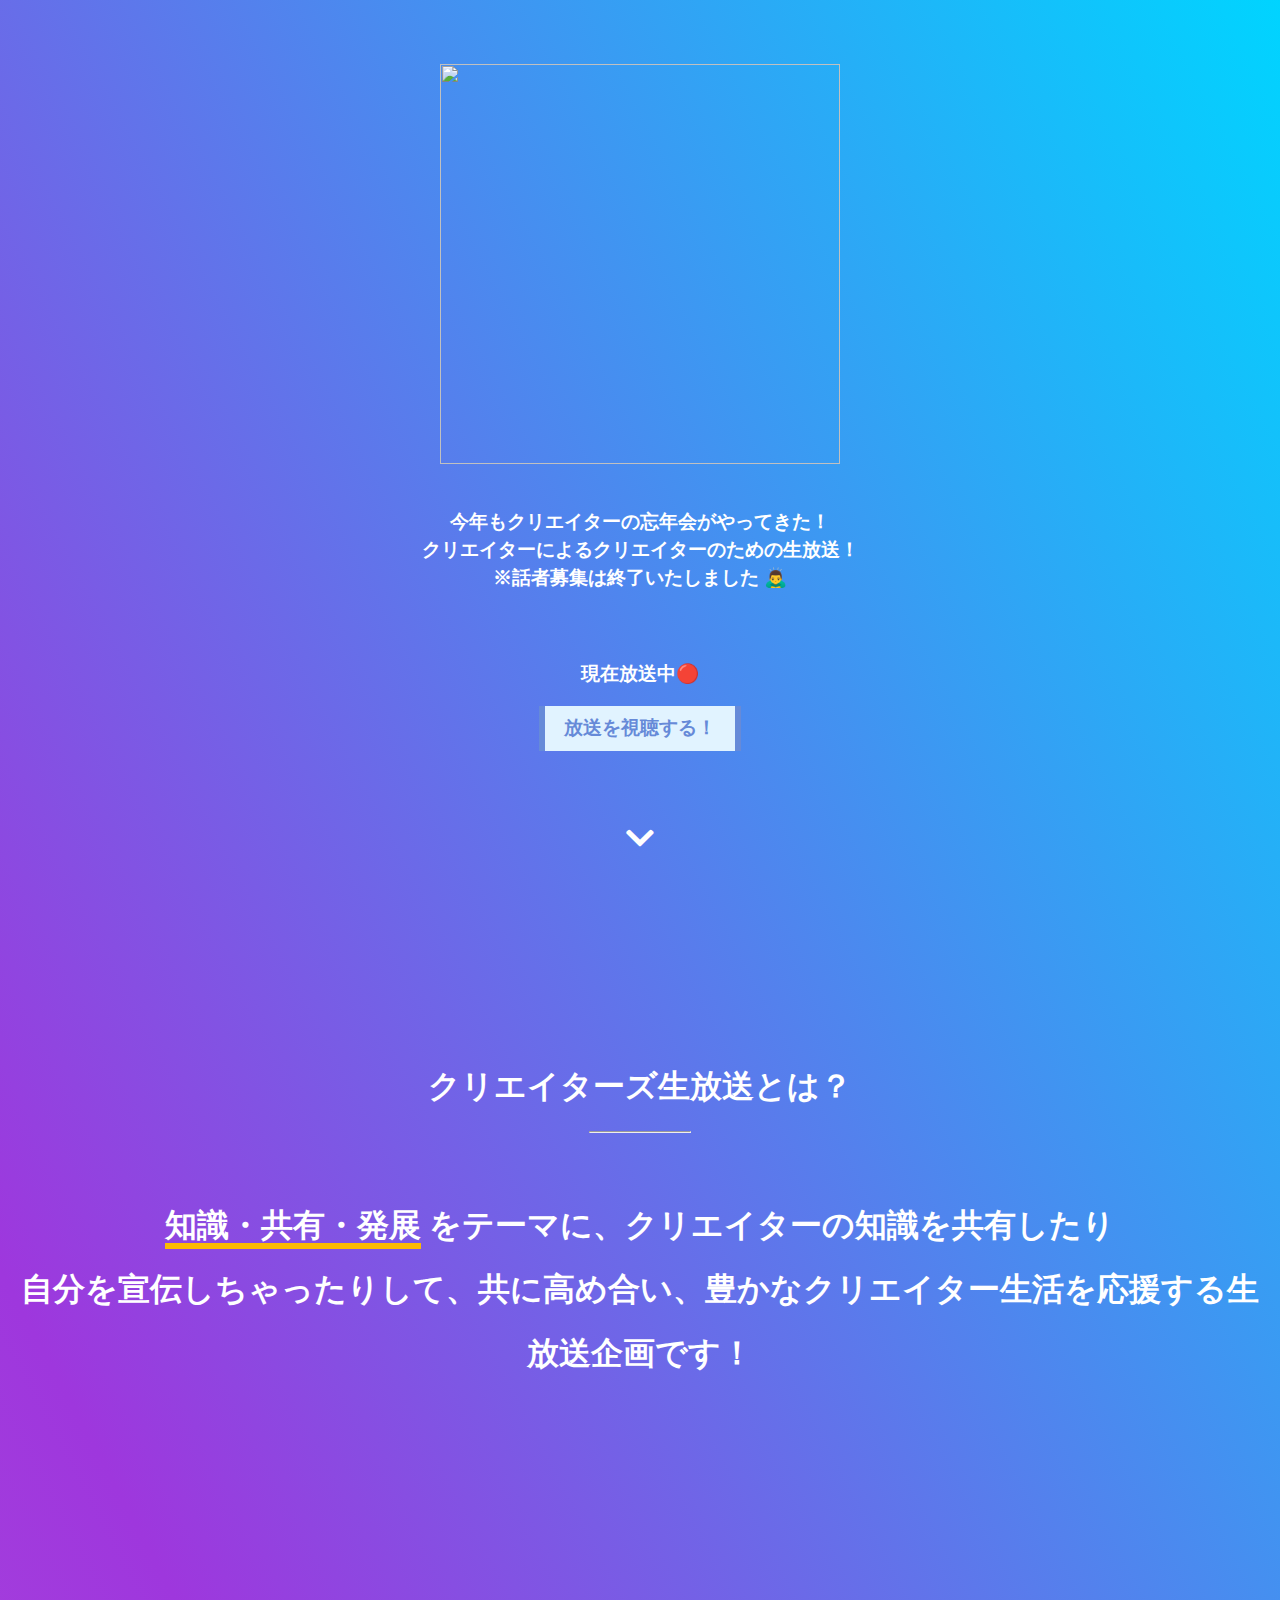
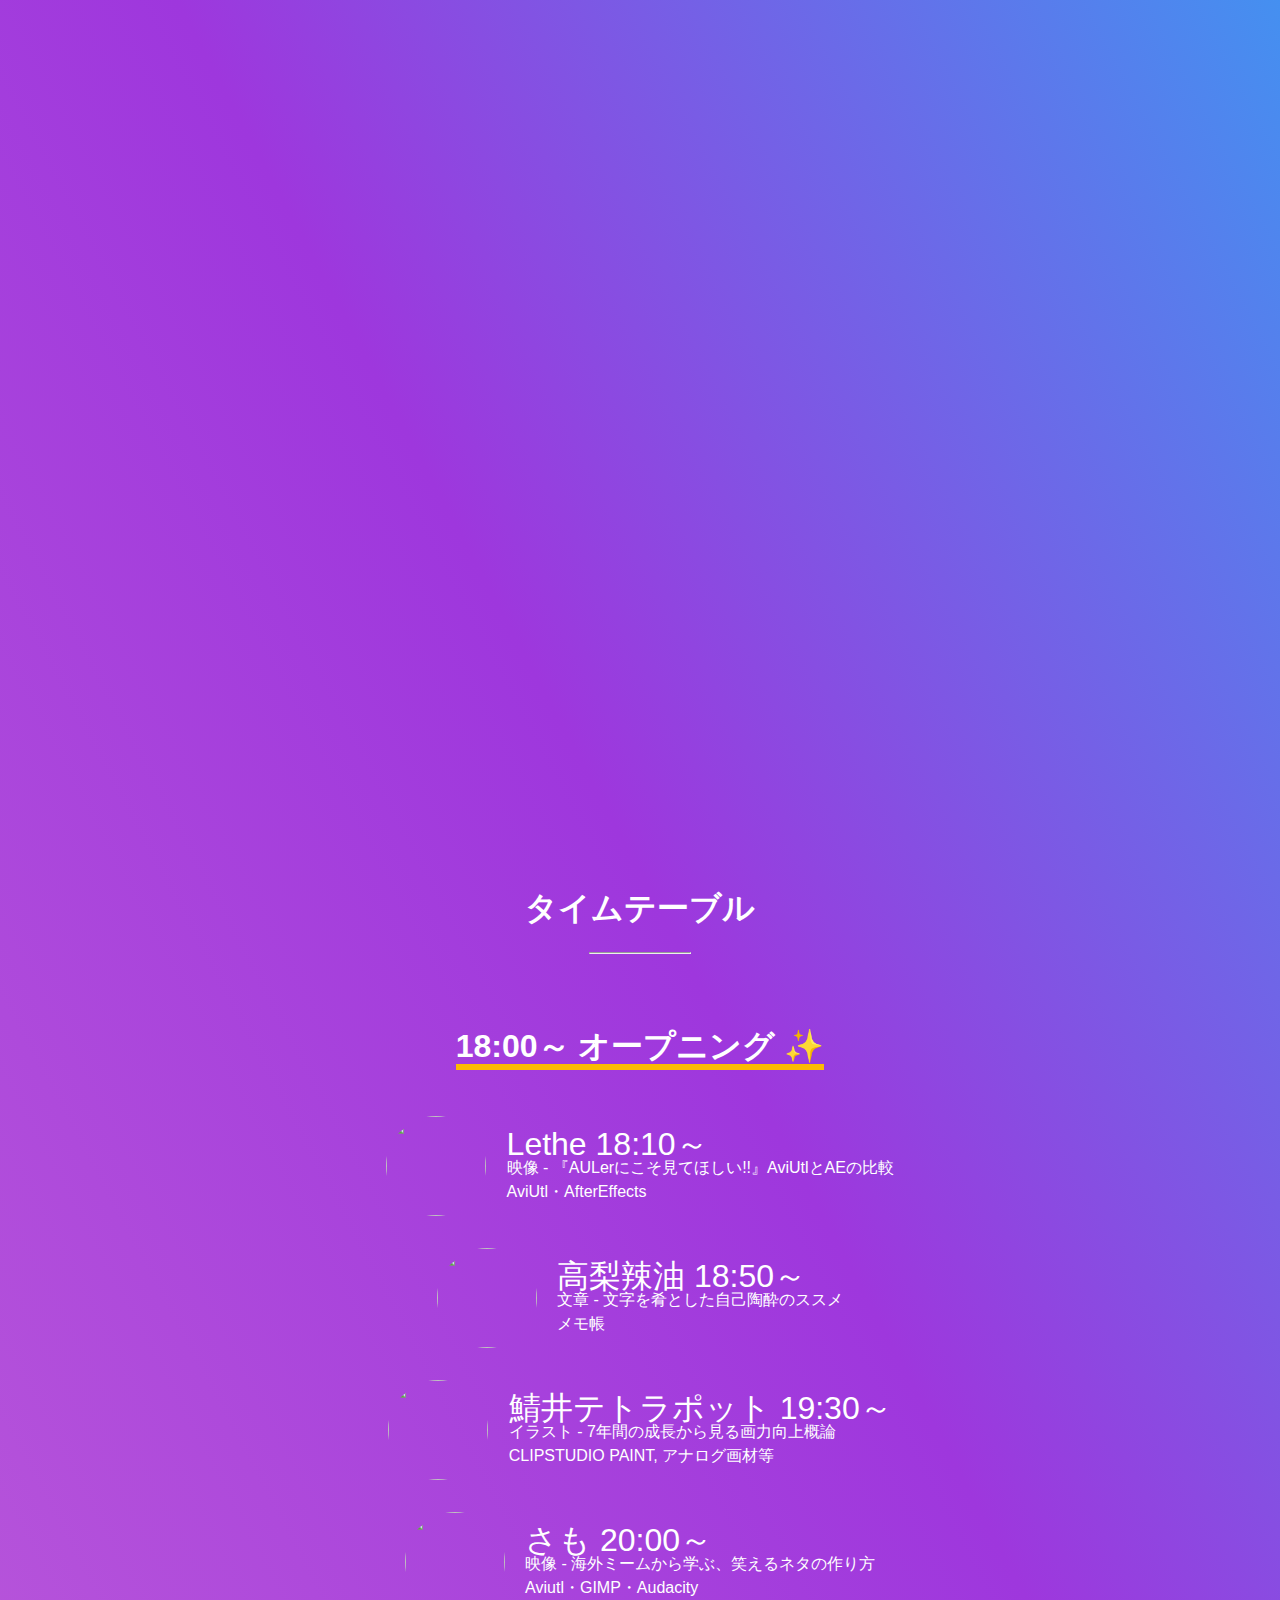
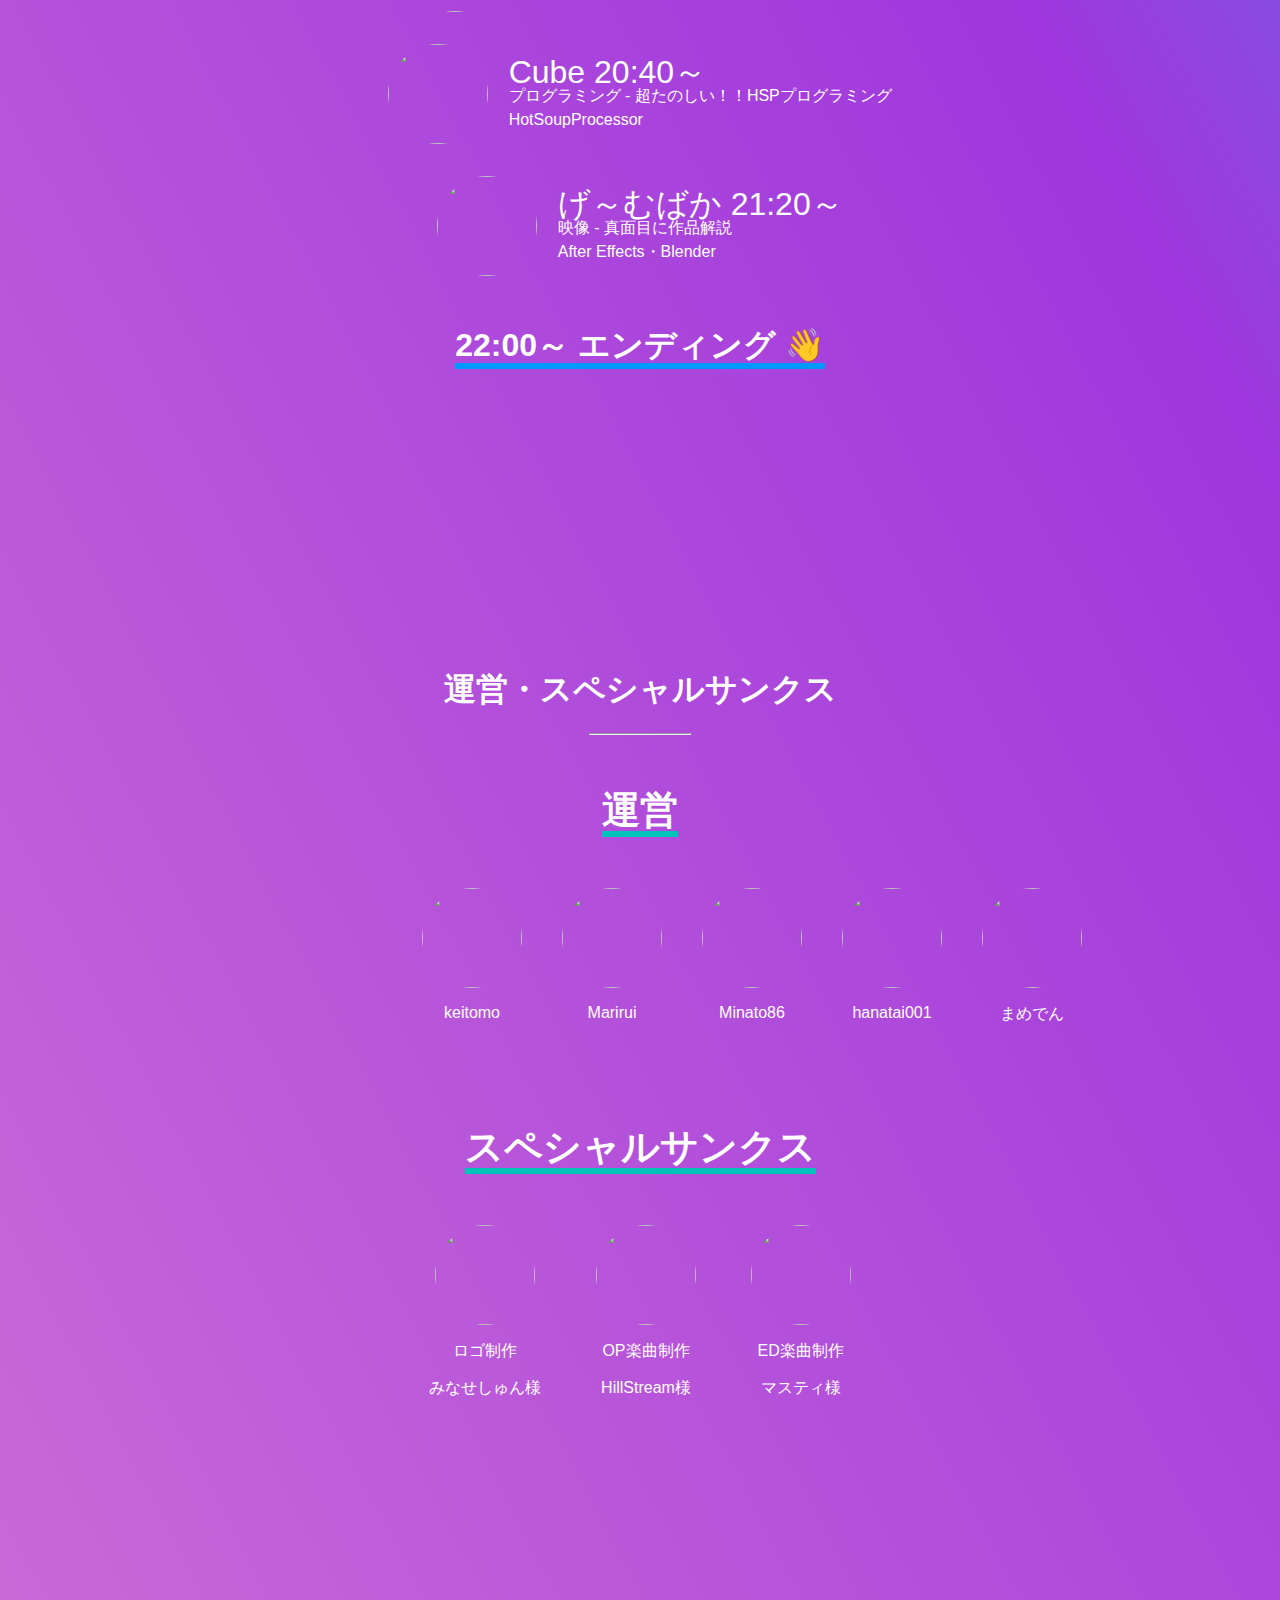
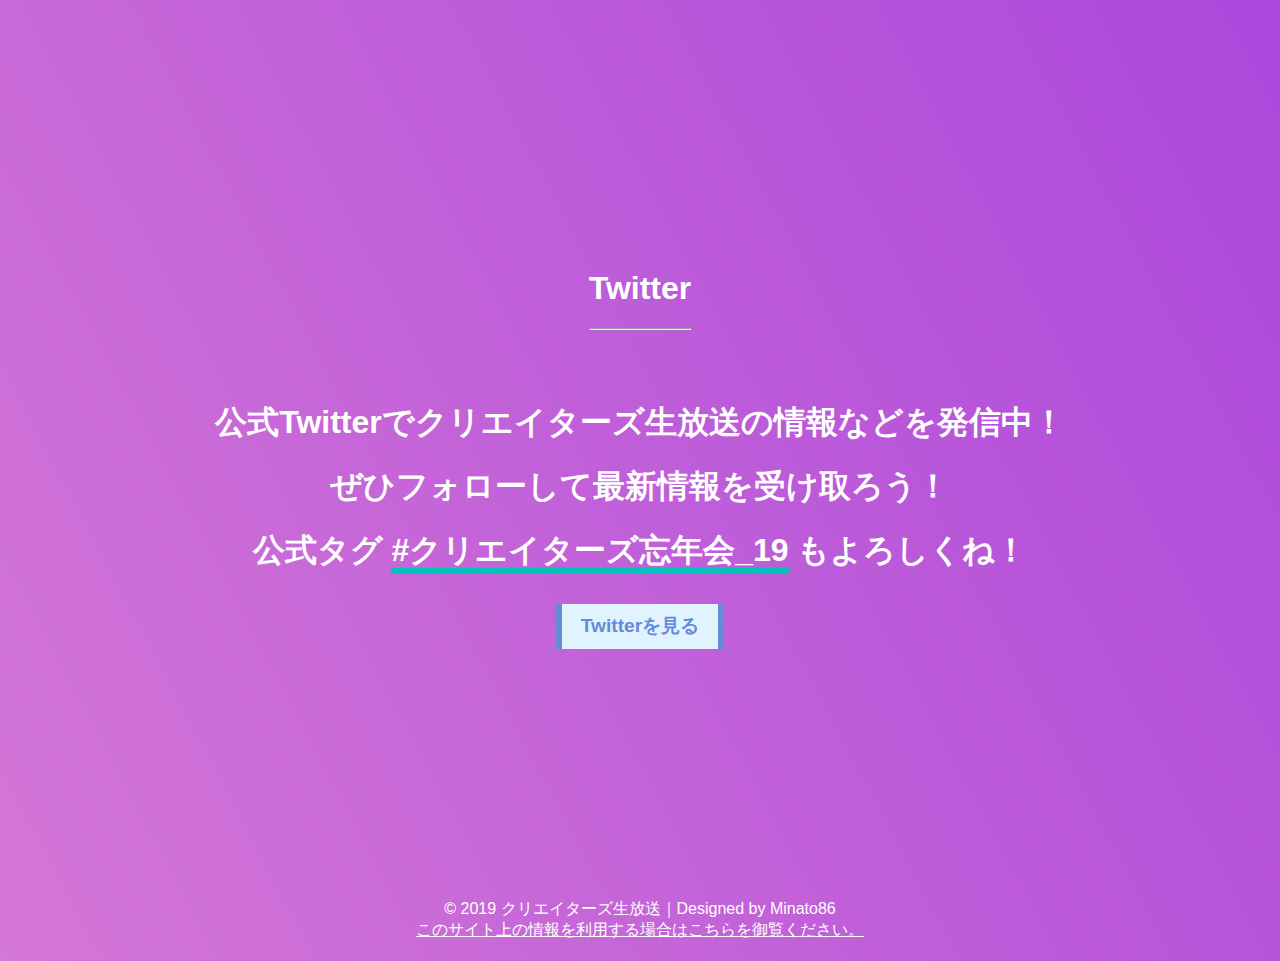
==== commit c3db6b69: "update: 放送中のファイル" ====
--- a/index.html
+++ b/index.html
@@ -69,8 +69,8 @@
                     <img src="https://i.gyazo.com/5e3a92aaf8ae80759870c3af15cc7ea3.png" class="logo">
                     <h3 style="padding-bottom: 50px;line-height: 1.5em;">今年もクリエイターの忘年会がやってきた！<br>クリエイターによるクリエイターのための生放送！<br>
                     ※話者募集は終了いたしました 🙇‍♂️</h3>
-                    <h3>忘年会開始まで残り</h3>
-                    <h2 countdown data-text="%s 日 %s 時間 %s 分 %s 秒">Dec 28 2019 18:00:00</h2>
+                    <h3>現在放送中🔴</h3>
+                    <a href="https://www.youtube.com/watch?v=b8rR0Ioa3YI" target="_brank" class="btn-flat-vertical-border">放送を視聴する！</a>
                     <h1 style="padding-top: 50px;"><i class="fas fa-chevron-down blinking"></i></h1>
                 </div>
             </section>
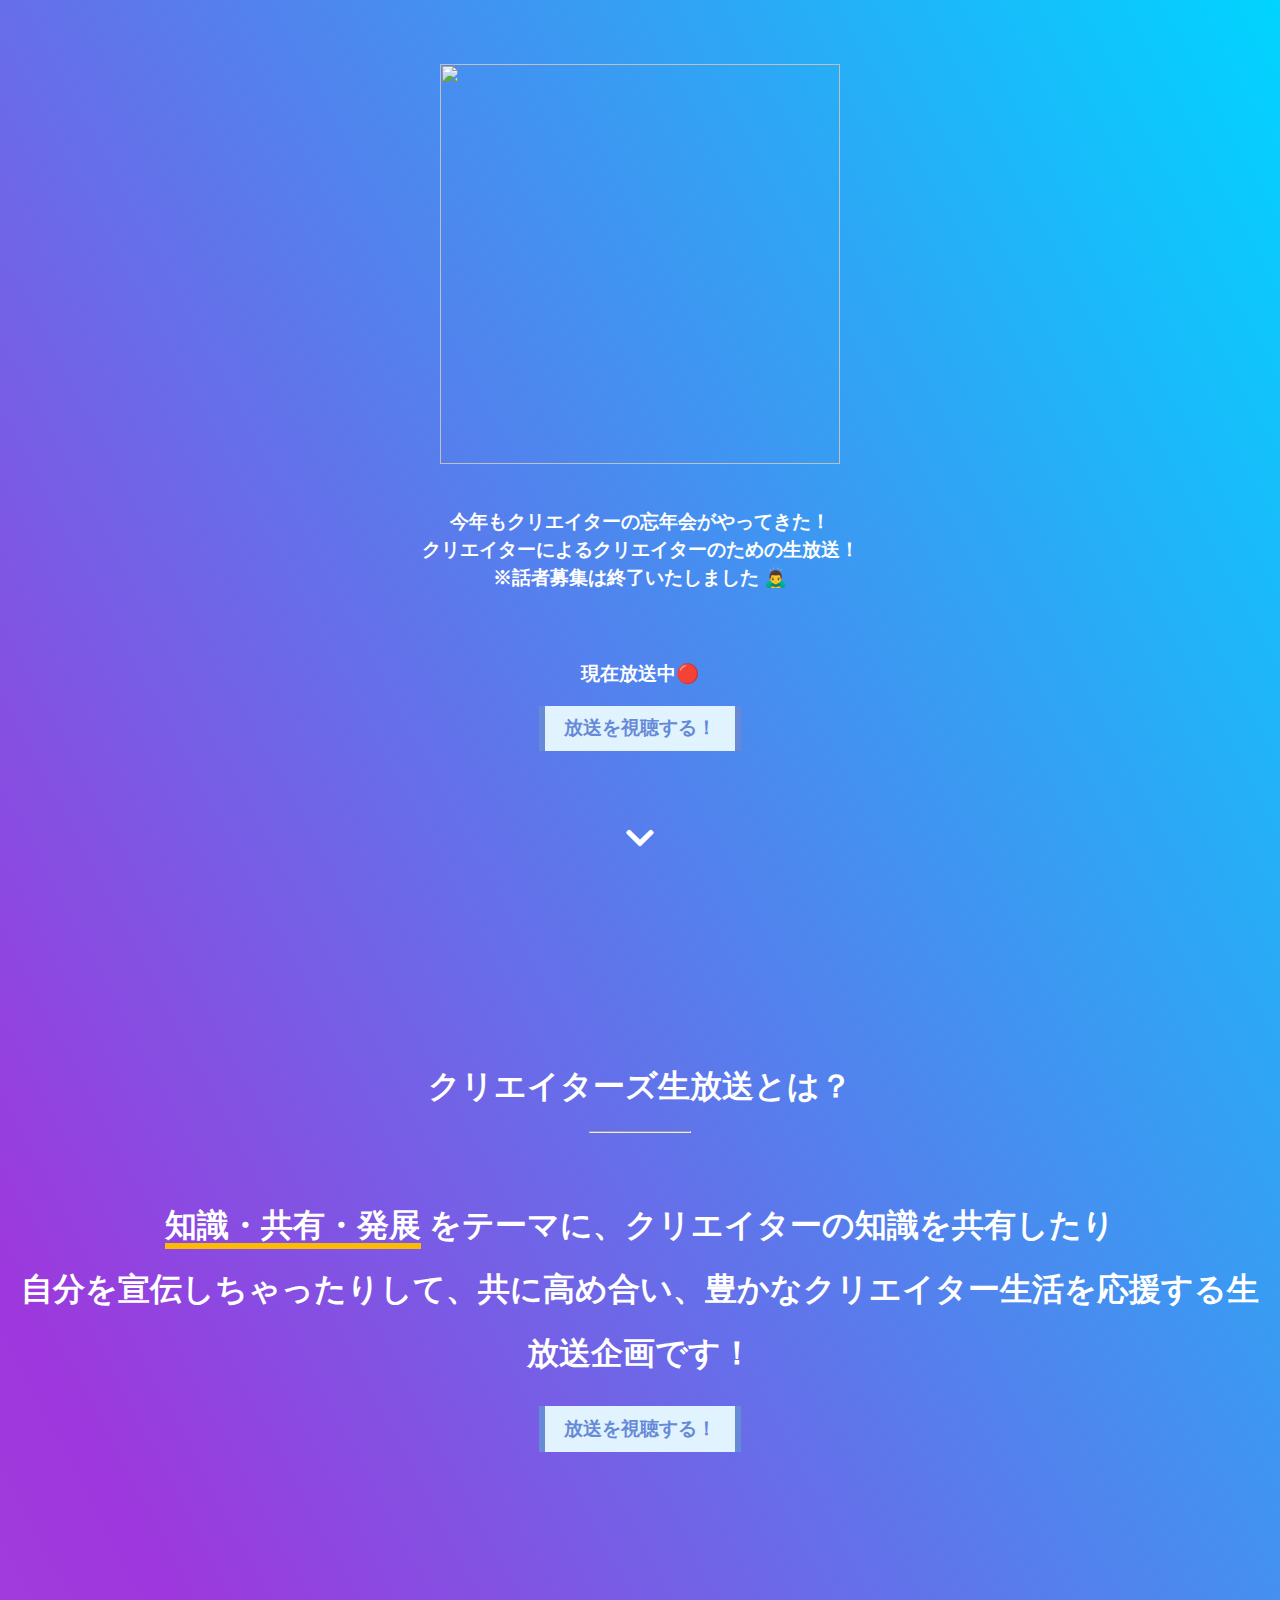
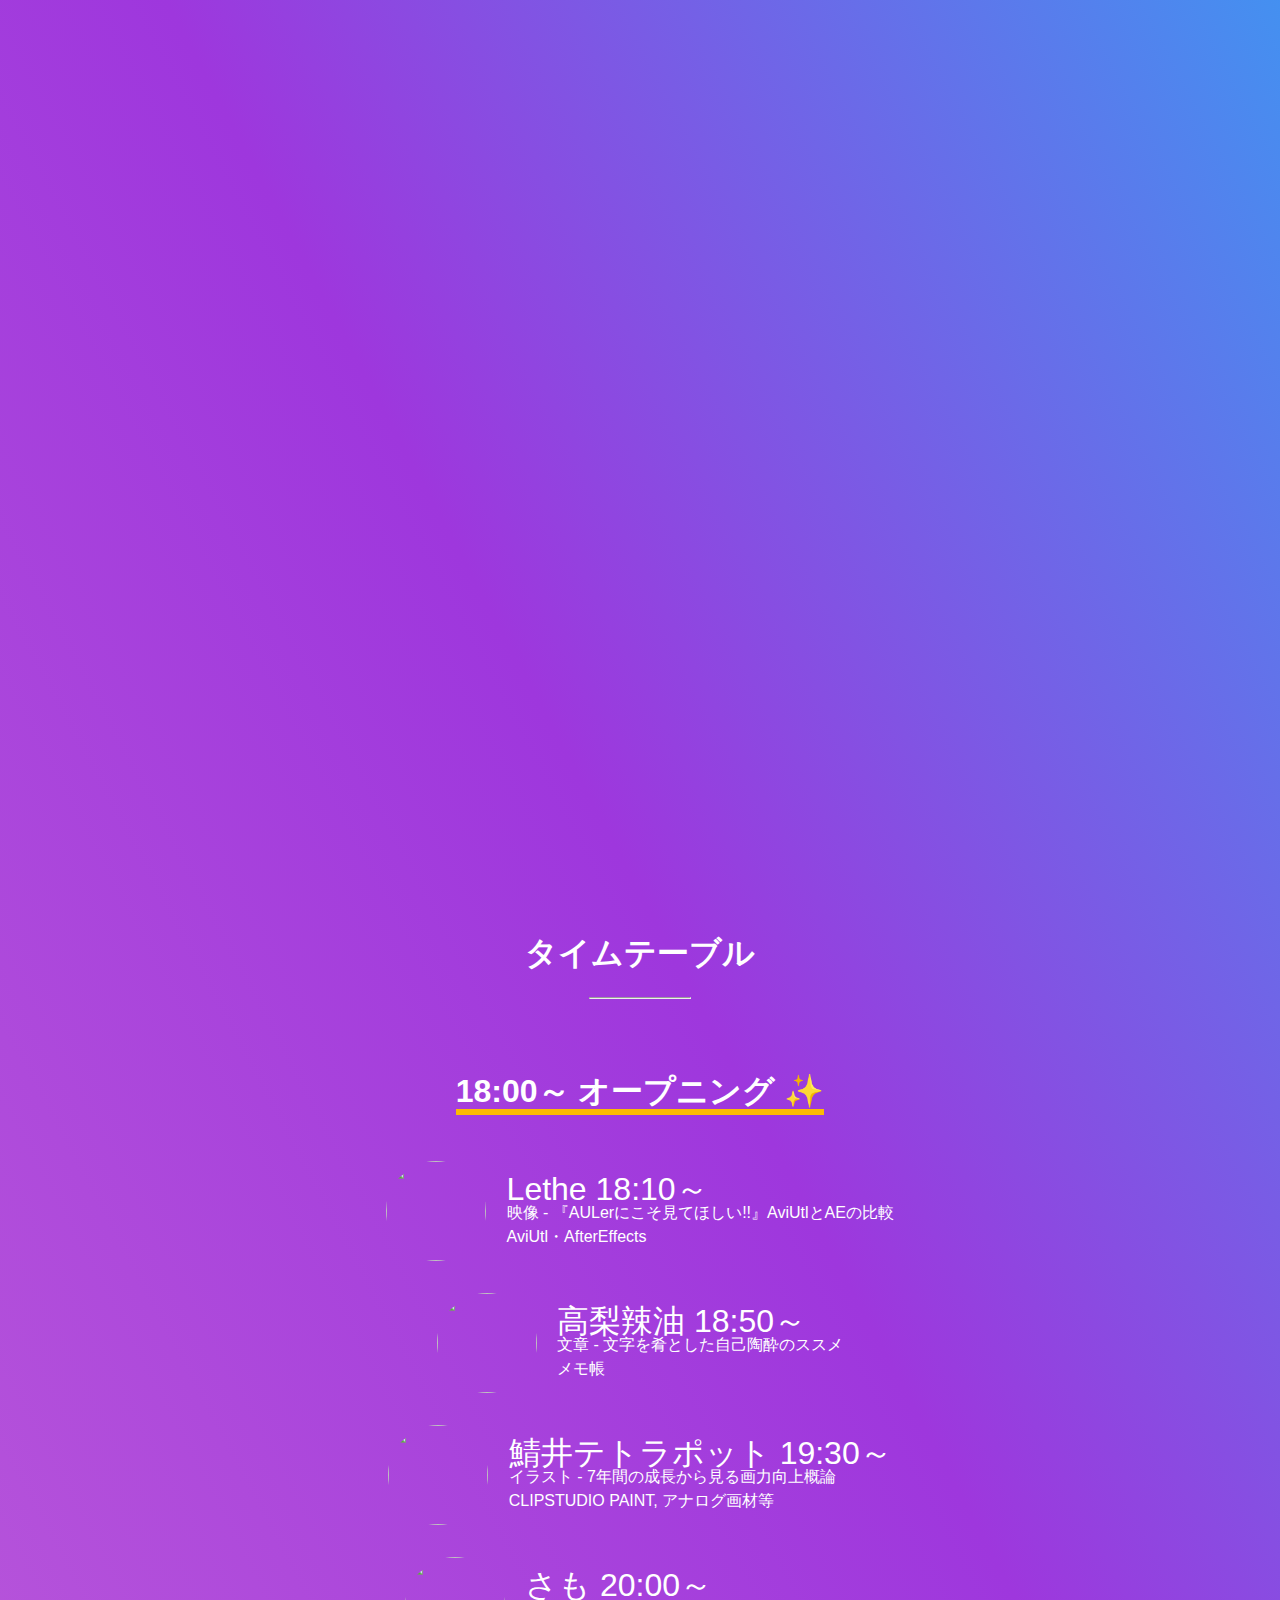
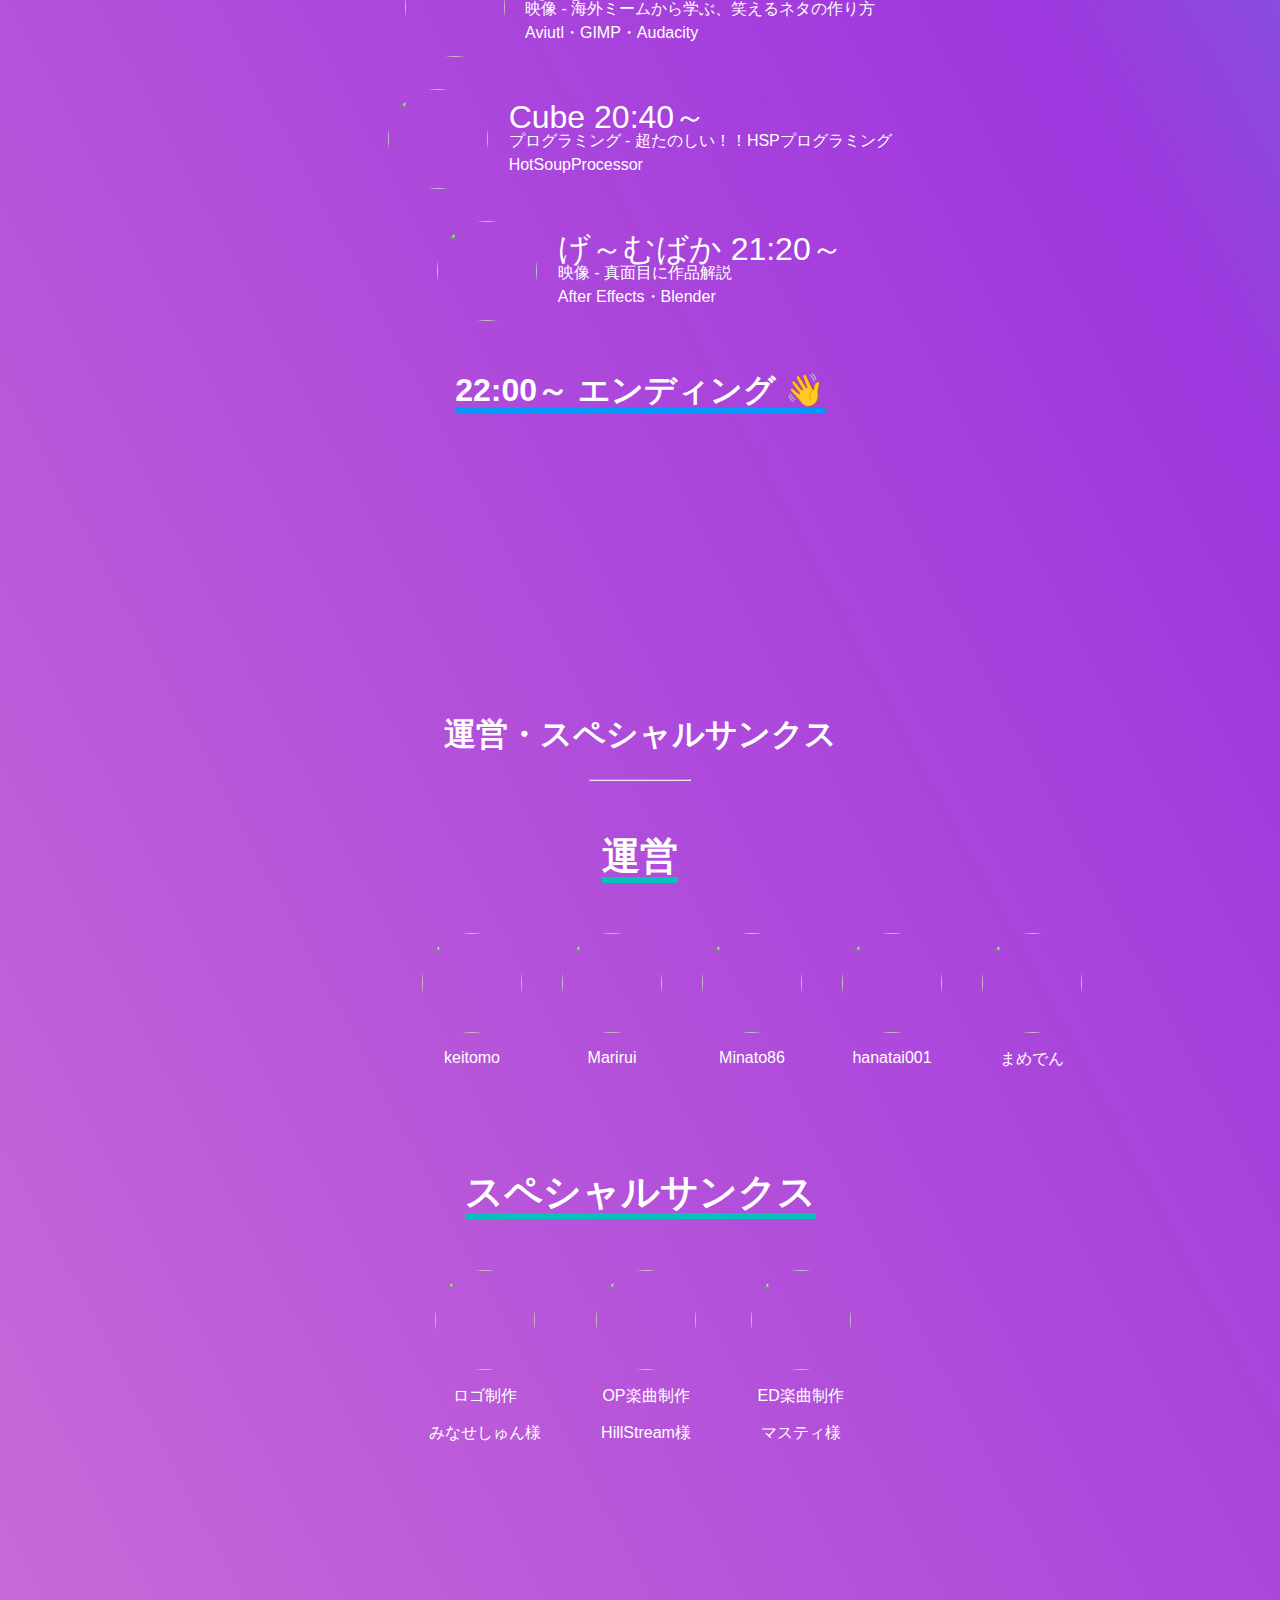
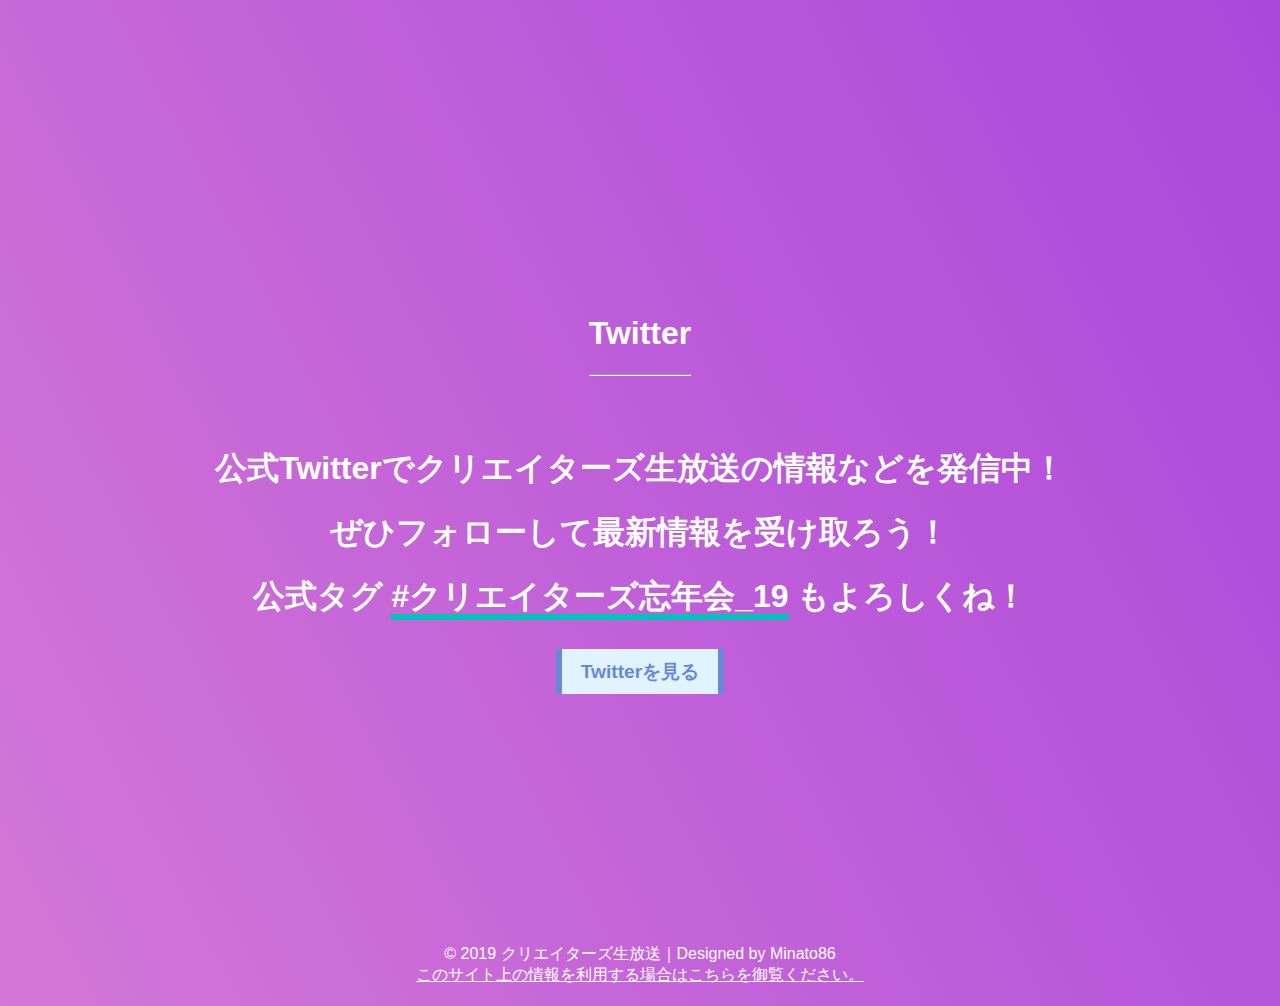
==== commit 9e6ffe52: "update: ボタンの追加" ====
--- a/index.html
+++ b/index.html
@@ -80,6 +80,8 @@
                     <hr width="100px" style="margin-bottom: 60px;">
                     <h1 style="line-height: 2em;"><span style="border-bottom: solid 6px #fcba03;">知識・共有・発展</span> をテーマに、クリエイターの知識を共有したり<br>
                     自分を宣伝しちゃったりして、共に高め合い、豊かなクリエイター生活を応援する生放送企画です！</h1>
+                    <a href="https://www.youtube.com/watch?v=b8rR0Ioa3YI" target="_brank" class="btn-flat-vertical-border">放送を視聴する！</a>
+
                 </div>
             </section>
             <section id="video" class="body">
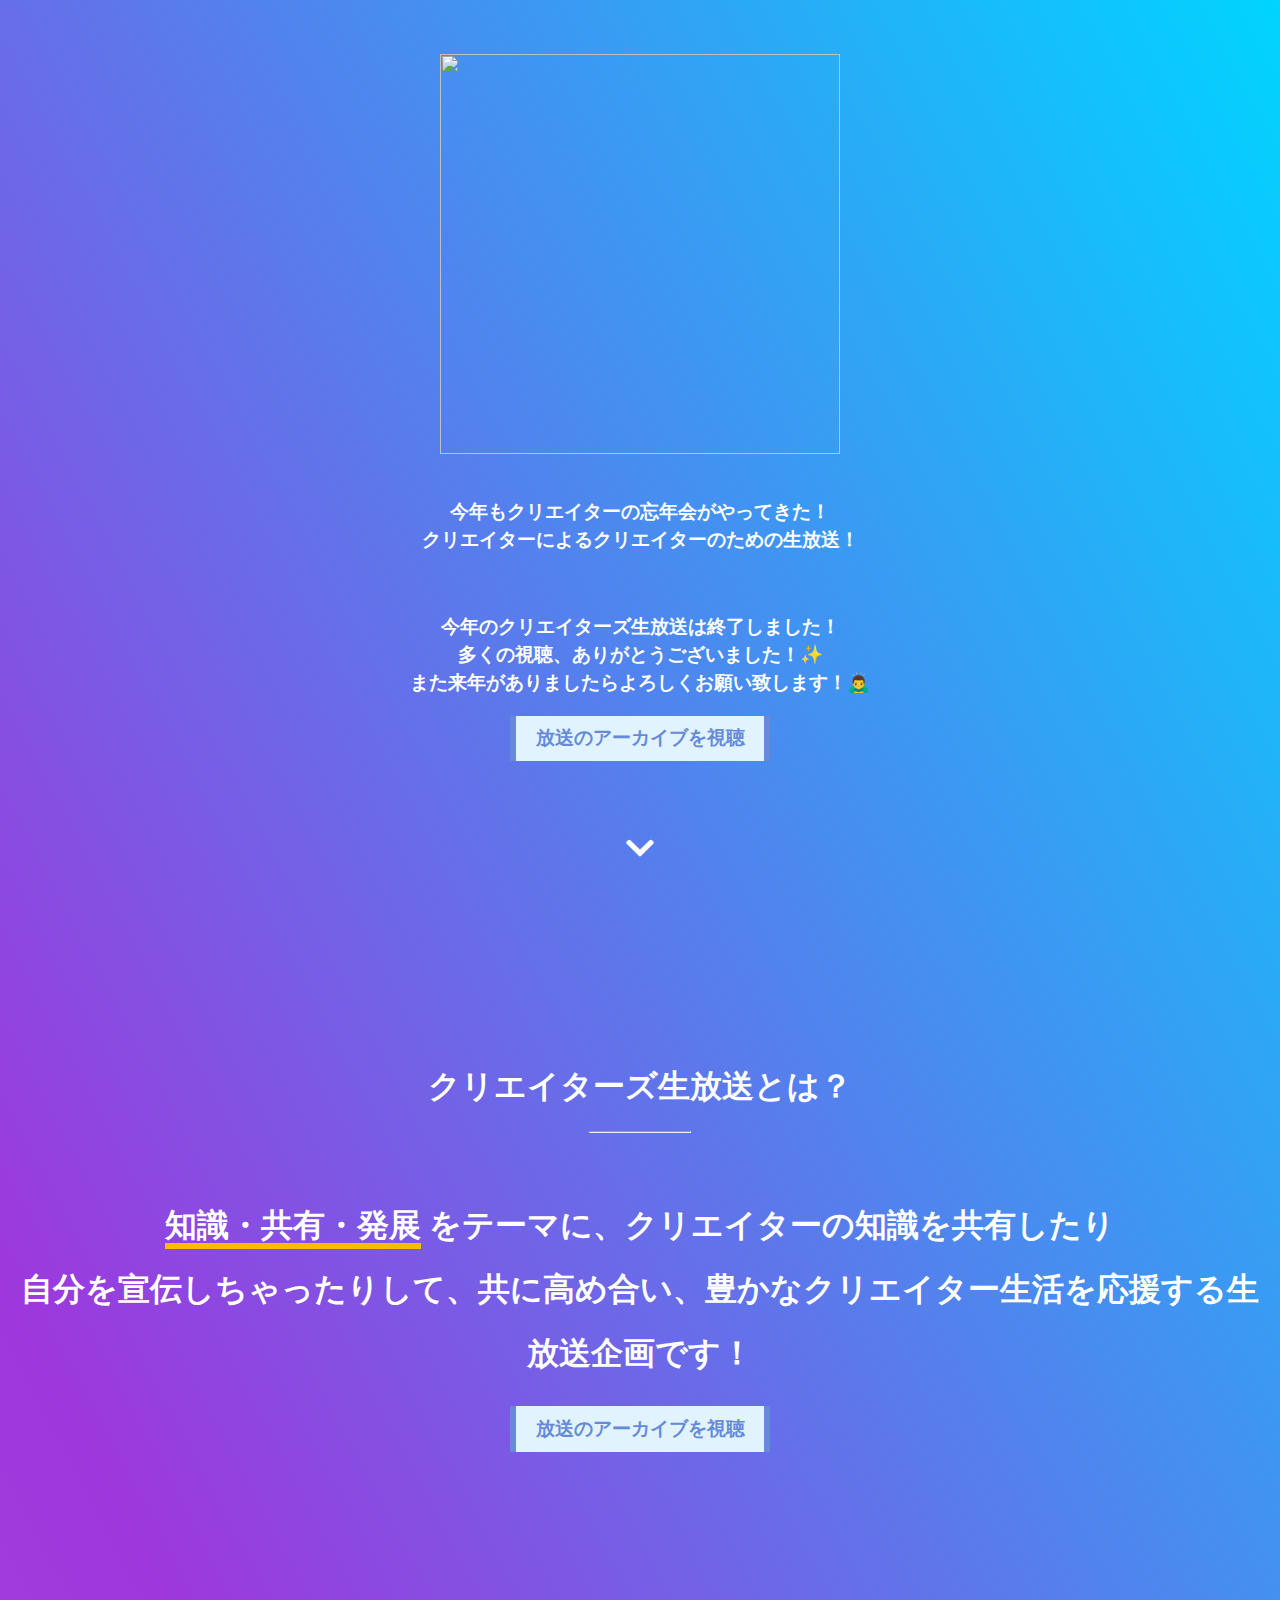
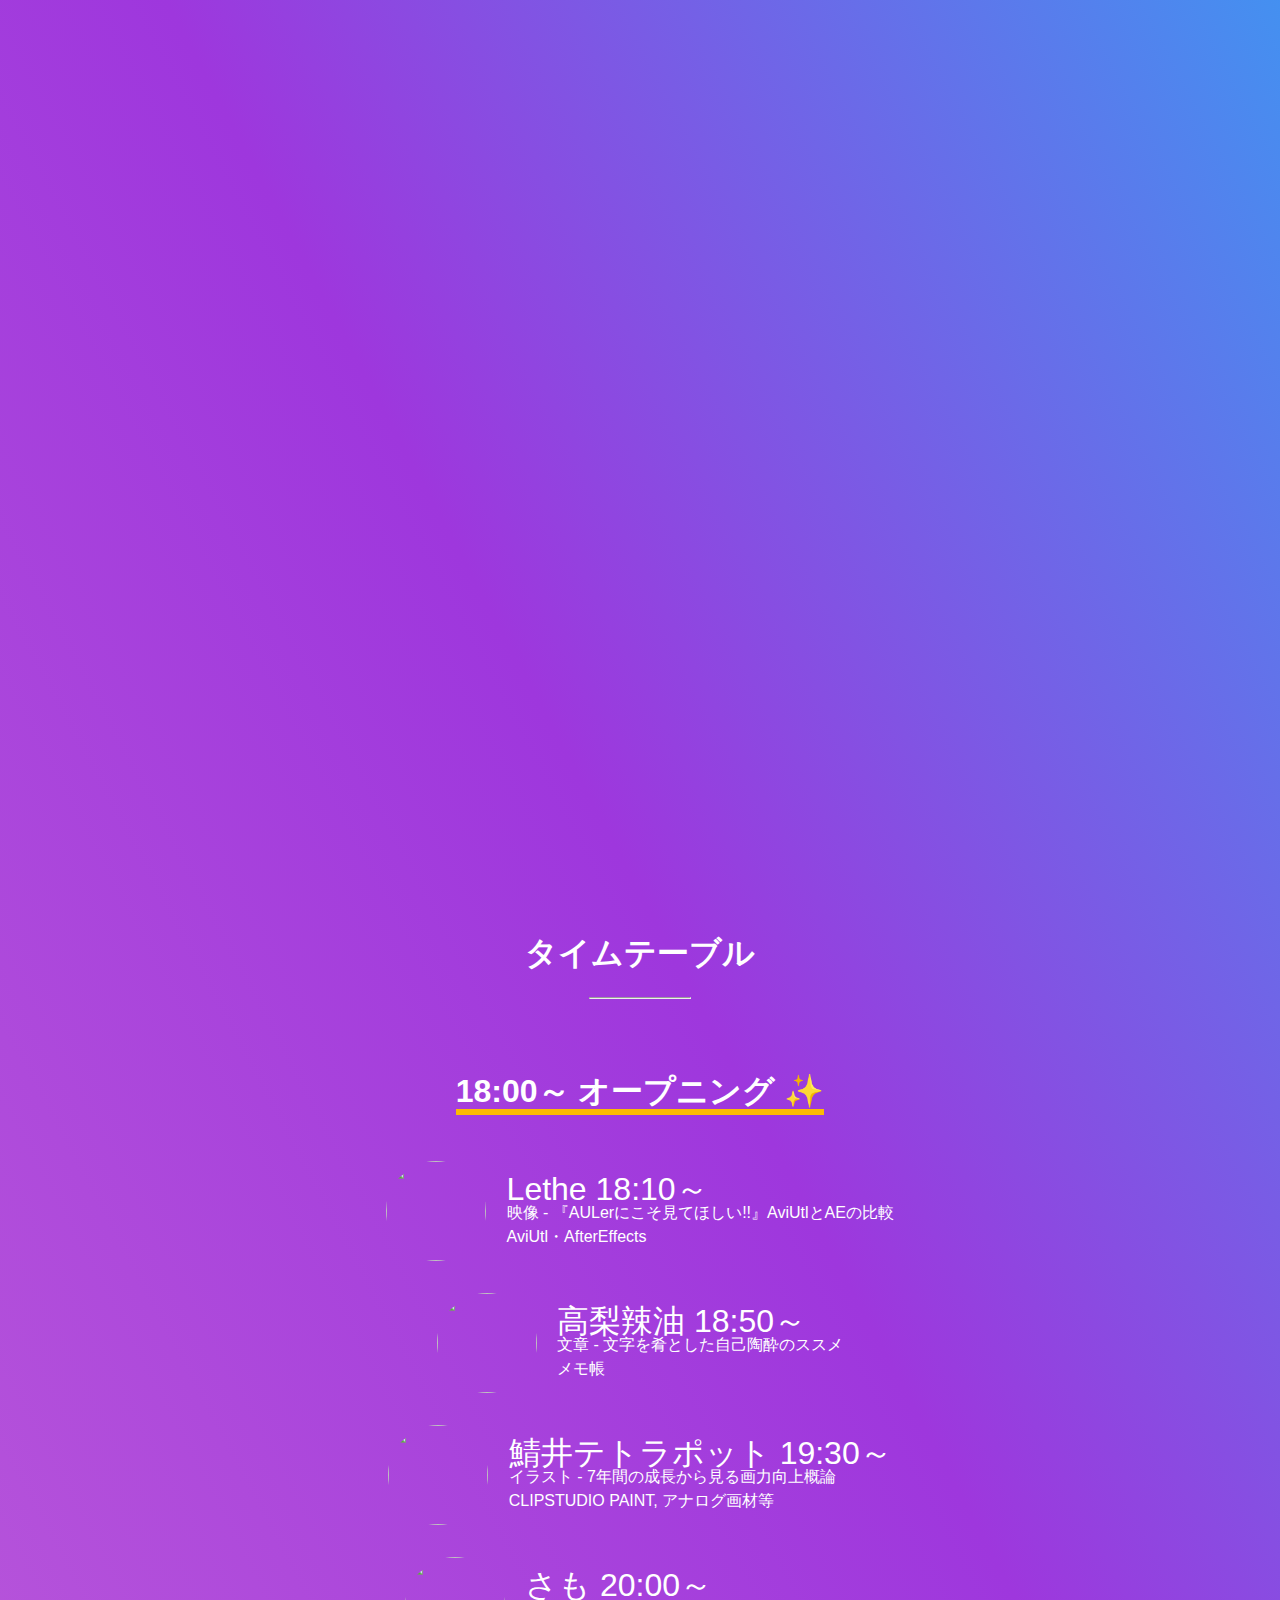
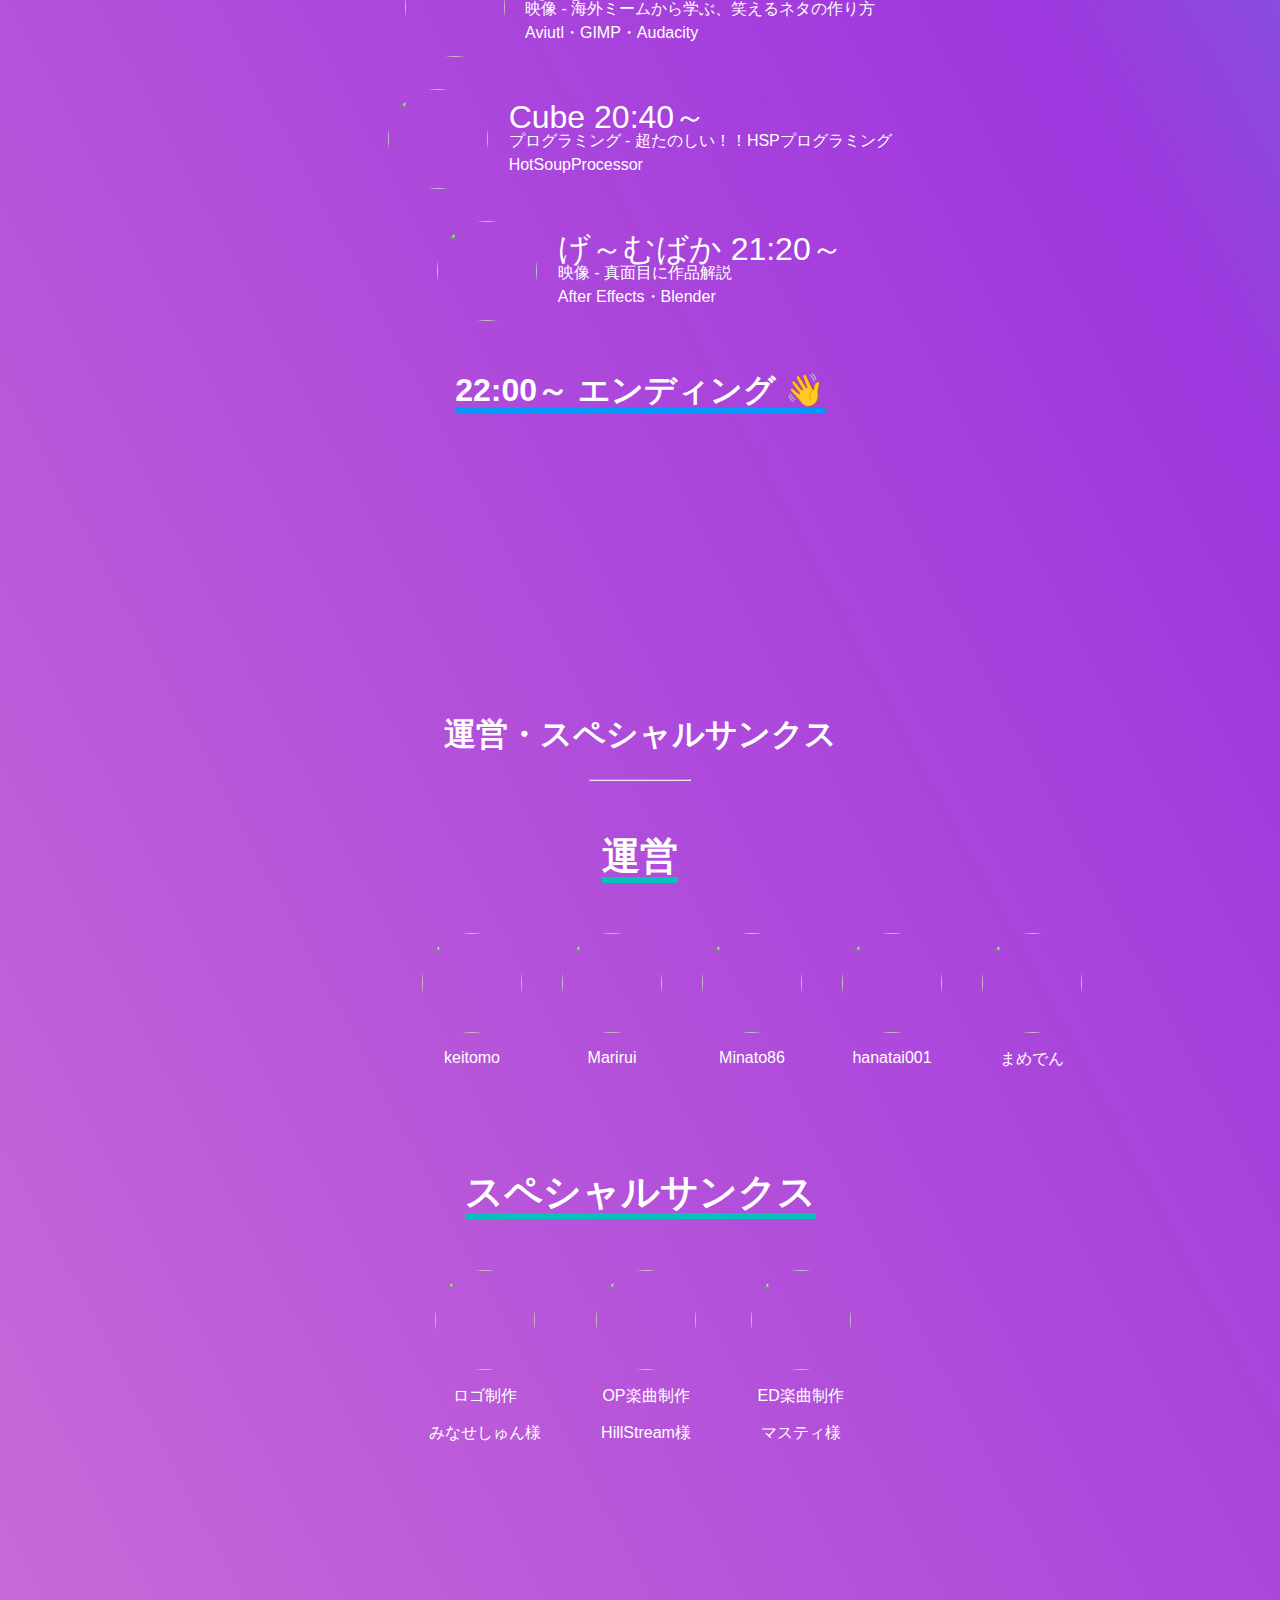
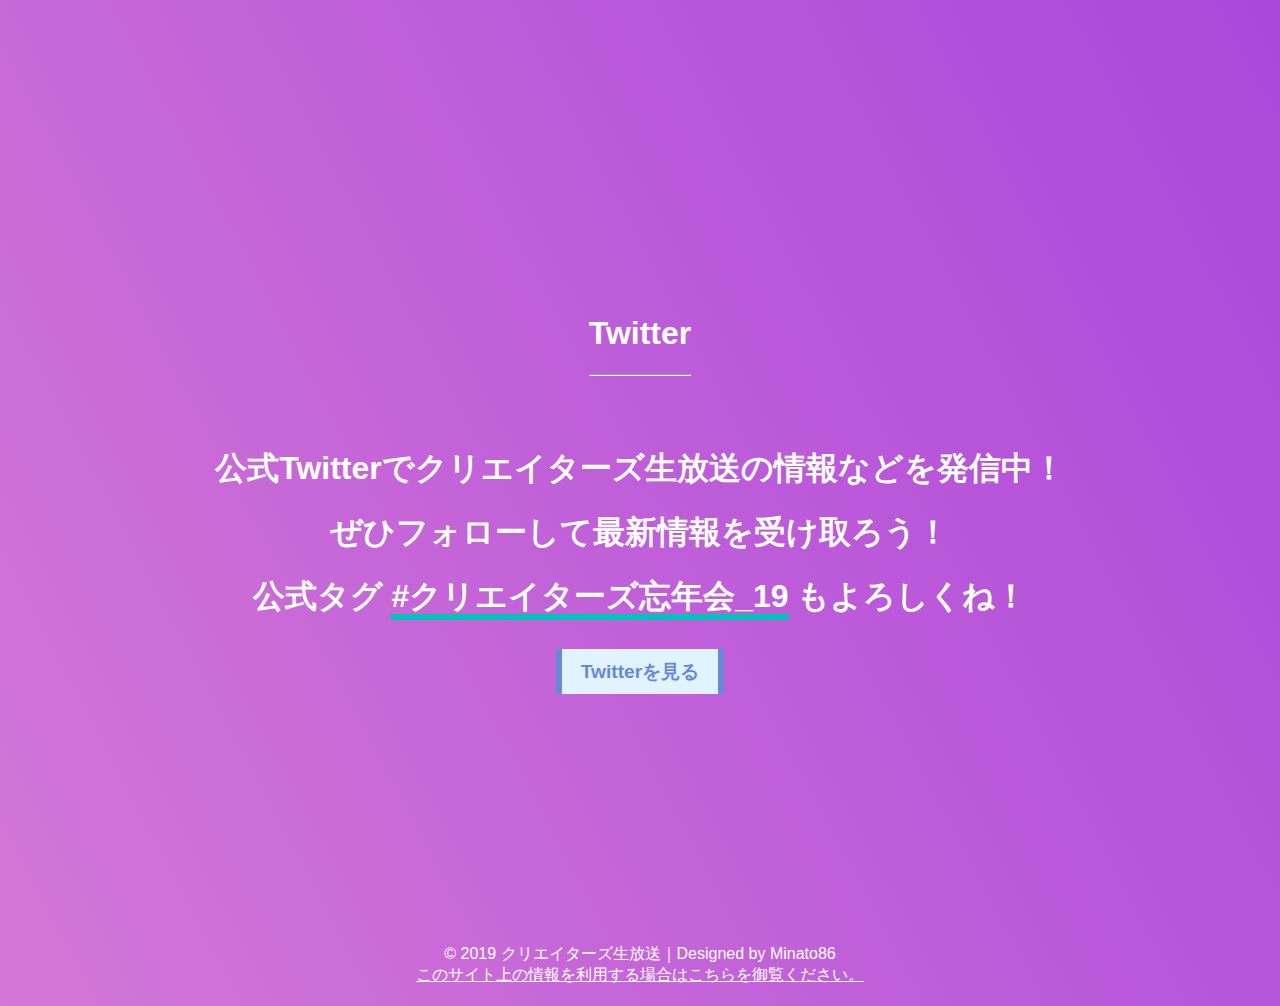
==== commit f7599e37: "update: 放送終了用にページを更新" ====
--- a/index.html
+++ b/index.html
@@ -59,18 +59,22 @@
              JMMMN.(JN,(MMMe       ``````       `````````````````     ` .MMM$.dB= JMMMF
               ,MMMN,.4Wb.TMMN&.                                     ` .MMM@`.M0^.MMMMt
                 WMMMm.?dN,.TMMMa.   .. ... ... . .... .. ... . ..  `.MMMB'.M8= .MMM#'
-                 ?MMMMe 7dNJ "!  `    　　俺はKeitomo。主催だ。   .`.M8v`.MMMMD
+                 ?MMMMe 7dNJ "!  `    　　俺はkeitomo。主催だ。   .`.M8v`.MMMMD
                    TMMMNe '      すべては俺の計画通りだ。HAHAHA!!!  MMMMB!
                     .T#=  
+
+            
+            去年はコナミコマンド仕込んでたけど今年はねぇ（時間がなかった）
         -->
         <div class="wrap">
             <section id="top">
                 <div>
                     <img src="https://i.gyazo.com/5e3a92aaf8ae80759870c3af15cc7ea3.png" class="logo">
-                    <h3 style="padding-bottom: 50px;line-height: 1.5em;">今年もクリエイターの忘年会がやってきた！<br>クリエイターによるクリエイターのための生放送！<br>
-                    ※話者募集は終了いたしました 🙇‍♂️</h3>
-                    <h3>現在放送中🔴</h3>
-                    <a href="https://www.youtube.com/watch?v=b8rR0Ioa3YI" target="_brank" class="btn-flat-vertical-border">放送を視聴する！</a>
+                    <h3 style="padding-bottom: 40px;line-height: 1.5em;">今年もクリエイターの忘年会がやってきた！<br>クリエイターによるクリエイターのための生放送！<br></h3>
+                    <h3 style="line-height: 1.5em;">今年のクリエイターズ生放送は終了しました！<br>
+                    多くの視聴、ありがとうございました！✨<br>
+                    また来年がありましたらよろしくお願い致します！🙇‍♂️</h3>
+                    <a href="https://www.youtube.com/watch?v=b8rR0Ioa3YI" target="_brank" class="btn-flat-vertical-border">放送のアーカイブを視聴</a>
                     <h1 style="padding-top: 50px;"><i class="fas fa-chevron-down blinking"></i></h1>
                 </div>
             </section>
@@ -80,7 +84,7 @@
                     <hr width="100px" style="margin-bottom: 60px;">
                     <h1 style="line-height: 2em;"><span style="border-bottom: solid 6px #fcba03;">知識・共有・発展</span> をテーマに、クリエイターの知識を共有したり<br>
                     自分を宣伝しちゃったりして、共に高め合い、豊かなクリエイター生活を応援する生放送企画です！</h1>
-                    <a href="https://www.youtube.com/watch?v=b8rR0Ioa3YI" target="_brank" class="btn-flat-vertical-border">放送を視聴する！</a>
+                    <a href="https://www.youtube.com/watch?v=b8rR0Ioa3YI" target="_brank" class="btn-flat-vertical-border">放送のアーカイブを視聴</a>
 
                 </div>
             </section>
